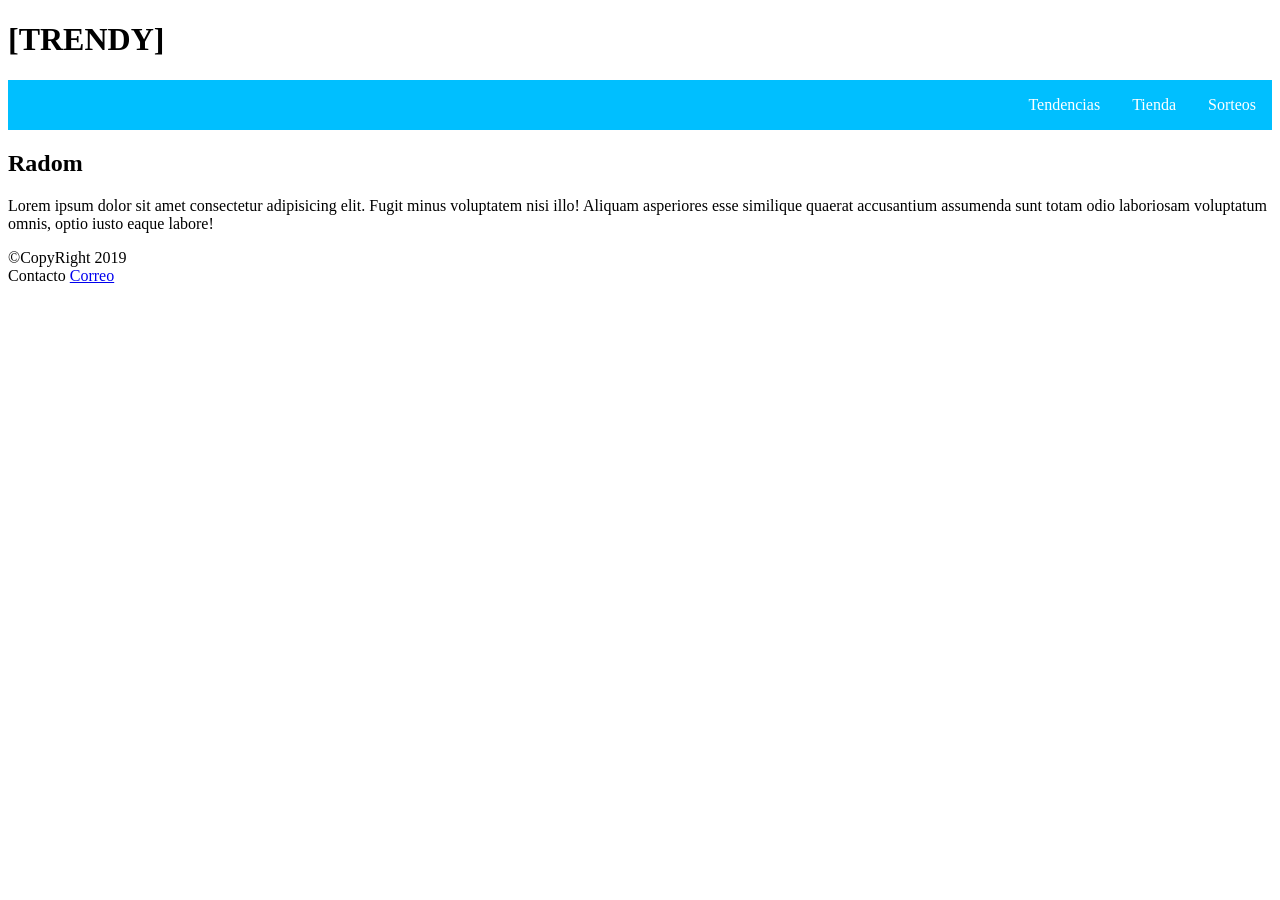
==== index.html @ c7a502a1 "AVATI CON LA GUARACHA" ====
<!DOCTYPE html>
<!--[if gt IE 8]><!-->
<html class="no-js">
<!--<![endif]-->

<head>

    <head>
        <meta charset="UTF-8">
        <meta name="viewport" content="width=device-width, initial-scale=1.0">
        <meta http-equiv="X-UA-Compatible" content="ie=edge">
        <title>[TRENDY]</title>
        <link rel="stylesheet" href="css.css">
    </head>

<body>

    <header>
        <div class="header"></div>
        <h1>[TRENDY]</h1>
    </header>
    <nav>

        <div class="nav">
            <ul class="navigation">
                <li><a href="index.html">Tendencias</a> </li>
                <li><a href="tienda.html">Tienda</a> </li>
                <li> <a href="sorteo.html">Sorteos</a> </li>
            </ul>
        </div>
    </nav>
    <section>
        <div class="section">
            <h1>Radom</h1>
            <p>Lorem ipsum dolor sit amet consectetur adipisicing elit. Fugit minus voluptatem nisi illo! Aliquam
                asperiores esse similique quaerat accusantium assumenda sunt totam odio laboriosam voluptatum omnis,
                optio iusto eaque labore!</p>
        </div>

    </section>

    <footer>
        <div class="footer">
            <div>©CopyRight 2019</div>
            <div>Contacto <a href="mailto:joanferfra@gmail.com">Correo</div>
        </div>
    </footer>


</body>

</html>
---- css.css ----
/*
*@media screen and (max-width: 800px) {
    * {
      flex: 50%;
      max-width: 50%;
    }
  }
  @media screen and (max-width: 600px) {
   
}
*/
/*
* 1.- A EL TEMA DE MEDIA QUERY HAY QUE DARLE MÁS SENTIDO
*/

/*@import "compass/css3";*/

.navigation {
    list-style: none;
    margin: 0;
    background: deepskyblue;
    display: -webkit-box;
    display: -moz-box;
    display: -ms-flexbox;
    display: -webkit-flex;
    display: flex;
    /*USANDO FLEXBLOX*/
    -webkit-flex-flow: row wrap;
    justify-content: flex-end;
  }
  
  .navigation a {
    text-decoration: none;
    display: block;
    padding: 1em;
    color: white;
  }
  
  .navigation a:hover {
    background: #00b7f5;
  }
  /*USANDO MEDIA QUERY*/
  @media all and (max-width: 800px) {
    * {
        flex: 50%;
        max-width: 50%;
      }
    .navigation {
      justify-content: space-around;
    }
  }
  /*USANDO MEDIA QUERY*/
  @media all and (max-width: 600px) {
    *{
        /*PROBLEMA ENTRE 600 Y 800*/
        flex: 100%;
        max-width: 100%;
      }
    .navigation {
        /*USANDO FLEXBLOX*/
      -webkit-flex-flow: column wrap;
      flex-flow: column wrap;
      padding: 0;
    }
  
    .navigation a {
      text-align: center;
      padding: 10px;
      border-top: 1px solid rgba(255, 255, 255, 0.3);
      border-bottom: 1px solid rgba(0, 0, 0, 0.1);
    }
  
    .navigation li:last-of-type a {
      border-bottom: none;
    }
  }
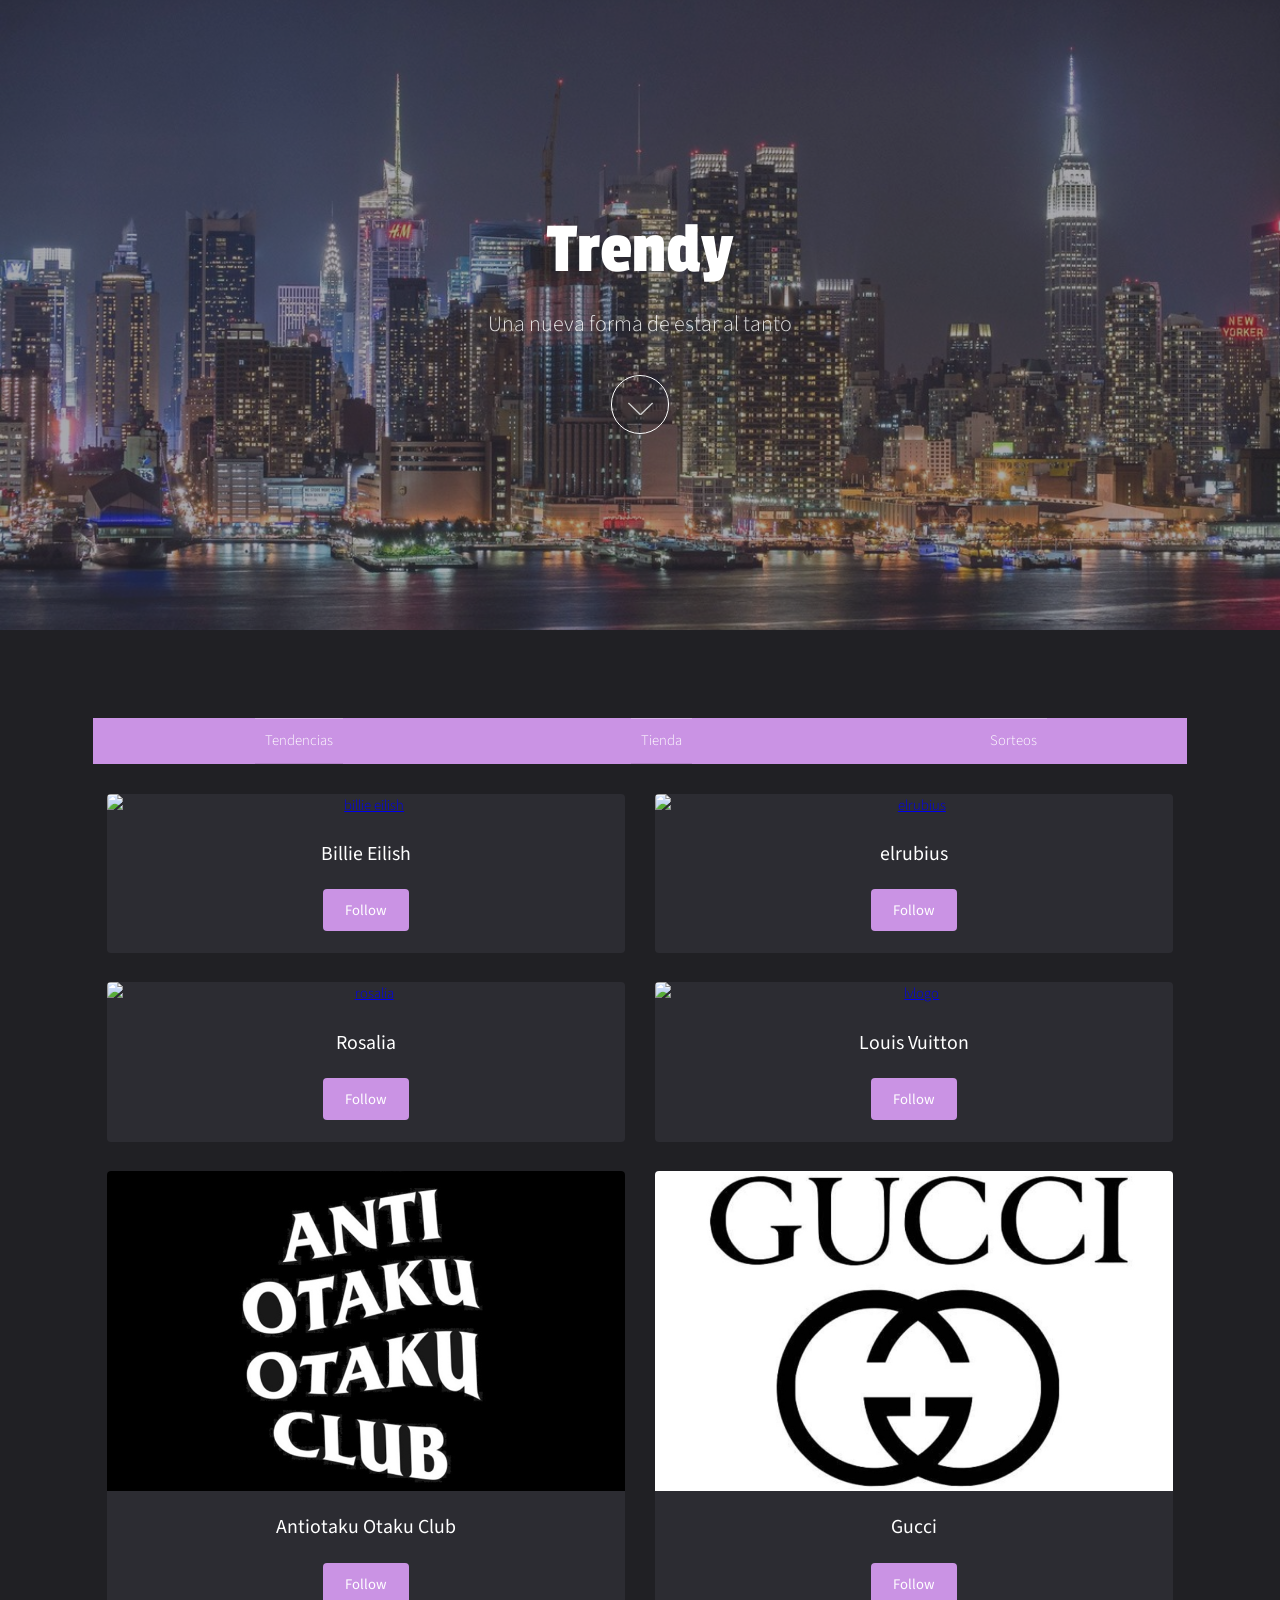
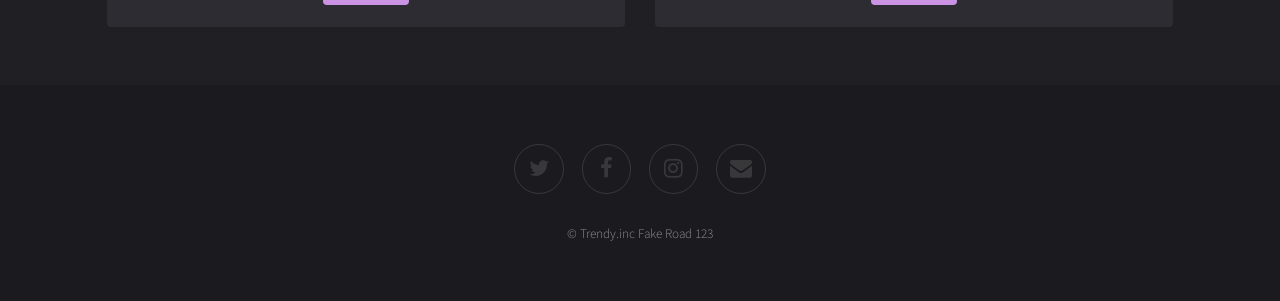
==== commit 6a81a266: "working class hero" ====
--- a/index.html
+++ b/index.html
@@ -1,51 +1,139 @@
-<!DOCTYPE html>
-<!--[if gt IE 8]><!-->
-<html class="no-js">
-<!--<![endif]-->
+<!DOCTYPE HTML>
+<html>
 
 <head>
 
-    <head>
-        <meta charset="UTF-8">
-        <meta name="viewport" content="width=device-width, initial-scale=1.0">
-        <meta http-equiv="X-UA-Compatible" content="ie=edge">
-        <title>[TRENDY]</title>
-        <link rel="stylesheet" href="css.css">
-    </head>
+	<meta charset="utf-8" />
+	<meta name="viewport" content="width=device-width, initial-scale=1" />
+	<link rel="stylesheet" href="assets/css/main.css" />
+	<title>[TRENDY]</title>
+</head>
 
-<body>
 
-    <header>
-        <div class="header"></div>
-        <h1>[TRENDY]</h1>
-    </header>
-    <nav>
+<body id="top">
 
-        <div class="nav">
-            <ul class="navigation">
-                <li><a href="index.html">Tendencias</a> </li>
-                <li><a href="tienda.html">Tienda</a> </li>
-                <li> <a href="sorteo.html">Sorteos</a> </li>
-            </ul>
-        </div>
-    </nav>
-    <section>
-        <div class="section">
-            <h1>Radom</h1>
-            <p>Lorem ipsum dolor sit amet consectetur adipisicing elit. Fugit minus voluptatem nisi illo! Aliquam
-                asperiores esse similique quaerat accusantium assumenda sunt totam odio laboriosam voluptatum omnis,
-                optio iusto eaque labore!</p>
-        </div>
+	<section id="banner" data-video="images/banner">
+		<div class="inner">
+			<header>
+				<h1>Trendy</h1>
+				<p>Una nueva forma de estar al tanto</p>
+				<a href="#main" class="more"><!--aunque esta vacio se usa para bajar al "main" y que tenga apariencia y un efecto --></a>
+			</header>
 
-    </section>
+		</div>
+	</section>
 
-    <footer>
-        <div class="footer">
-            <div>©CopyRight 2019</div>
-            <div>Contacto <a href="mailto:joanferfra@gmail.com">Correo</div>
-        </div>
-    </footer>
 
+	<div id="main">
+		<div class="inner">
+			<nav>
+
+				<div class="nav">
+					<ul class="navigation">
+						<li><a href="index.html">Tendencias</a> </li>
+						<li><a href="tienda.html">Tienda</a> </li>
+						<li> <a href="sorteo.html">Sorteos</a> </li>
+					</ul>
+				</div>
+			</nav>
+
+			<div class="thumbnails">
+
+				<div class="box">
+					<a href="https://www.billieeilish.com/" class="image fit" target="_blank"><img
+							src="images/pic01.jpg" alt="billie eilish" /></a>
+					<div class="inner">
+						<h3>Billie Eilish</h3>
+
+						<a href="https://www.youtube.com/channel/UCiGm_E4ZwYSHV3bcW1pnSeQ" class="button fit"
+							target="_blank">Follow</a>
+					</div>
+				</div>
+
+				<div class="box">
+					<a href="https://twitter.com/Rubiu5?ref_src=twsrc%5Egoogle%7Ctwcamp%5Eserp%7Ctwgr%5Eauthor"
+						class="image fit" target="_blank"><img src="images/pic02.jpg" alt="elrubius" /></a>
+					<div class="inner">
+						<h3>elrubius</h3>
+
+						<a href="https://www.youtube.com/channel/UCXazgXDIYyWH-yXLAkcrFxw" class="button fit"
+							target="_blank">Follow</a>
+					</div>
+				</div>
+
+				<div class="box">
+					<a href="https://www.instagram.com/rosalia.vt/?hl=es" class="image fit" target="_blank"><img
+							src="images/pic03.jpg" alt="rosalia" /></a>
+					<div class="inner">
+						<h3>Rosalia</h3>
+						<a href="https://www.youtube.com/channel/UCQt9awGIFZeldFsATZNeJag" class="button fit"
+							target="_blank">Follow</a>
+					</div>
+				</div>
+				<div class="box">
+
+					<a href="https://es.wikipedia.org/wiki/Louis_Vuitton" class="image fit" target="_blank"><img
+							src="images/pic04.jpg" alt="lvlogo" /></a>
+					<div class="inner">
+						<h3>Louis Vuitton</h3>
+
+						<a href="https://es.louisvuitton.com/esp-es/homepage" class="button fit"
+							target="_blank">Follow</a>
+					</div>
+				</div>
+
+				<div class="box">
+					<a href="https://otakusclub.com/password" class="image fit" target="_blank"><img
+							src="images/pic05.jpg" alt="antiotaku" /></a>
+					<div class="inner">
+						<h3>Antiotaku Otaku Club</h3>
+						<a href="https://www.kaomoji.co/product/anti-otaku-otaku-club-t-shirt/" class="button fit"
+							target="_blank">Follow</a>
+					</div>
+				</div>
+
+				<div class="box">
+					<a href="https://es.wikipedia.org/wiki/Gucci" class="image fit" target="_blank"><img
+							src="images/pic06.jpg" alt="guccilogo" /></a>
+					<div class="inner">
+						<h3>Gucci</h3>
+						<a href="https://www.gucci.com/es/es/?gclid=Cj0KCQiA2vjuBRCqARIsAJL5a-Kw-z1TWXY1ZcfdaDc8xTrFLhcYqsFo5GAX0_oIsESgEmjxrvqhk44aAo6rEALw_wcB&gclsrc=aw.ds"
+							class="button fit" target="_blank">Follow</a>
+					</div>
+				</div>
+
+			</div>
+
+		</div>
+	</div>
+
+
+	<footer id="footer">
+		<div class="inner">
+
+			<ul class="icons">
+				<li><a href="https://twitter.com/" target="_blank" class="icon fa-twitter"><span
+							class="label">Twitter</span></a></li>
+				<li><a href="https://www.facebook.com/" target="_blank" class="icon fa-facebook"><span
+							class="label">Facebook</span></a>
+				</li>
+				<li><a href="https://www.instagram.com/" target="_blank" class="icon fa-instagram"><span
+							class="label">Instagram</span></a></li>
+				<li><a href="mailto:joanferfra@gmail.com" target="_blank" class="icon fa-envelope"><span
+							class="label">Email</span></a>
+				</li>
+			</ul>
+			<p class="copyright">&copy; Trendy.inc Fake Road 123</p>
+		</div>
+	</footer>
+
+
+	<script src="assets/js/jquery.min.js"></script>
+	<script src="assets/js/jquery.scrolly.min.js"></script>
+	<script src="assets/js/jquery.poptrox.min.js"></script>
+	<script src="assets/js/skel.min.js"></script>
+	<script src="assets/js/util.js"></script>
+	<script src="assets/js/main.js"></script>
 
 </body>
 
--- a/assets/css/main.css
+++ b/assets/css/main.css
@@ -0,0 +1,1459 @@
+@charset "UTF-8";
+@import url(font-awesome.min.css);
+@import url("https://fonts.googleapis.com/css?family=Source+Sans+Pro:300,400|Passion+One:400");
+
+
+
+/* Reset */
+
+	html, body, div, span, applet, object, iframe, h1, h2, h3, h4, h5, h6, p, blockquote, pre, a, abbr, acronym, address, big, cite, code, del, dfn, em, img, ins, kbd, q, s, samp, small, strike, strong, sub, sup, tt, var, b, u, i, center, dl, dt, dd, ol, ul, li, fieldset, form, label, legend, table, caption, tbody, tfoot, thead, tr, th, td, article, aside, canvas, details, embed, figure, figcaption, footer, header, hgroup, menu, nav, output, ruby, section, summary, time, mark, audio, video {
+		margin: 0;
+		padding: 0;
+		border: 0;
+		font-size: 100%;
+		font: inherit;
+		vertical-align: baseline;
+	}
+
+	article, aside, details, figcaption, figure, footer, header, hgroup, menu, nav, section {
+		display: block;
+	}
+
+	body {
+		line-height: 1;
+	}
+
+	ol, ul {
+		list-style: none;
+	}
+
+	blockquote, q {
+		quotes: none;
+	}
+
+	blockquote:before, blockquote:after, q:before, q:after {
+		content: '';
+		content: none;
+	}
+
+	table {
+		border-collapse: collapse;
+		border-spacing: 0;
+	}
+
+	body {
+		-webkit-text-size-adjust: none;
+	}
+
+/* Box Model */
+
+	*, *:before, *:after {
+		-moz-box-sizing: border-box;
+		-webkit-box-sizing: border-box;
+		box-sizing: border-box;
+	}
+
+/* Basic */
+
+	@-ms-viewport {
+		width: device-width;
+	}
+
+	body {
+		-ms-overflow-style: scrollbar;
+	}
+
+	@media screen and (max-width: 480px) {
+
+		html, body {
+			min-width: 320px;
+		}
+
+	}
+
+	body {
+		background: #202024;
+	}
+
+		body.is-loading *, body.is-loading *:before, body.is-loading *:after {
+			-moz-animation: none !important;
+			-webkit-animation: none !important;
+			-ms-animation: none !important;
+			animation: none !important;
+			-moz-transition: none !important;
+			-webkit-transition: none !important;
+			-ms-transition: none !important;
+			transition: none !important;
+		}
+
+/* Type */
+
+	body, input, select, textarea {
+		color: rgba(255, 255, 255, 0.75);
+		font-family: "Source Sans Pro", sans-serif;
+		font-size: 14pt;
+		font-weight: 300;
+		line-height: 1.65;
+	}
+
+		@media screen and (max-width: 1680px) {
+
+			body, input, select, textarea {
+				font-size: 11pt;
+			}
+
+		}
+
+		@media screen and (max-width: 1280px) {
+
+			body, input, select, textarea {
+				font-size: 11pt;
+			}
+
+		}
+
+		@media screen and (max-width: 980px) {
+
+			body, input, select, textarea {
+				font-size: 12pt;
+			}
+
+		}
+
+		@media screen and (max-width: 736px) {
+
+			body, input, select, textarea {
+				font-size: 12pt;
+			}
+
+		}
+
+		@media screen and (max-width: 480px) {
+
+			body, input, select, textarea {
+				font-size: 12pt;
+			}
+
+		}
+		/*Nav*/
+		.nav{
+			padding: 2em;
+		}
+		.navigation {
+			list-style: none;
+			margin: 0;
+			background:  #ca93e4;
+			display: -webkit-box;
+			display: -moz-box;
+			display: -ms-flexbox;
+			display: -webkit-flex;
+			display: flex;
+			
+			-webkit-flex-flow: row wrap;
+			justify-content: flex-end;
+		  }
+		  
+		  .navigation a {
+			text-decoration: none;
+			display: block;
+			padding: 1em;
+			color: white;
+		  }
+		  
+		  .navigation a:hover {
+			background: #af05da;
+		  }
+		 
+		 
+			.navigation {
+			  justify-content: space-around;
+			}
+		  }
+		  
+		
+			.navigation {
+				
+			  -webkit-flex-flow: column wrap;
+			  flex-flow: column wrap;
+			  padding: 0;
+			}
+		  
+			.navigation a {
+			  text-align: center;
+			  padding: 10px;
+			  border-top: 1px solid rgba(255, 255, 255, 0.3);
+			  border-bottom: 1px solid rgba(0, 0, 0, 0.1);
+			}
+		  
+			.navigation li:last-of-type a {
+			  border-bottom: none;
+			}
+		  }
+
+/*	a {
+		-moz-transition: background-color 0.2s ease-in-out, color 0.2s ease-in-out;
+		-webkit-transition: background-color 0.2s ease-in-out, color 0.2s ease-in-out;
+		-ms-transition: background-color 0.2s ease-in-out, color 0.2s ease-in-out;
+		transition: background-color 0.2s ease-in-out, color 0.2s ease-in-out;
+		color: rgba(255, 255, 255, 0.75);
+		text-decoration: none;
+		border-bottom: 1px dotted;
+		outline: 0;
+	}*/
+
+		a:hover {
+			color: #FFF;
+			border: none;
+		}
+
+	strong, b {
+		color: #fff;
+		font-weight: 400;
+	}
+
+	em, i {
+		font-style: italic;
+	}
+
+	p {
+		margin: 0 0 2em 0;
+	}
+
+	h1, h2, h3, h4, h5, h6 {
+		color: #fff;
+		font-weight: 400;
+		line-height: 1.5;
+		margin: 0 0 1em 0;
+	}
+
+		h1 a, h2 a, h3 a, h4 a, h5 a, h6 a {
+			color: inherit;
+			text-decoration: none;
+		}
+
+	h2 {
+		font-size: 1.75em;
+	}
+
+	h3 {
+		font-size: 1.35em;
+	}
+
+	h4 {
+		font-size: 1.1em;
+	}
+
+	h5 {
+		font-size: 0.9em;
+	}
+
+	h6 {
+		font-size: 0.7em;
+	}
+
+	sub {
+		font-size: 0.8em;
+		position: relative;
+		top: 0.5em;
+	}
+
+	sup {
+		font-size: 0.8em;
+		position: relative;
+		top: -0.5em;
+	}
+
+	blockquote {
+		border-left: solid 4px rgba(144, 144, 144, 0.25);
+		font-style: italic;
+		margin: 0 0 2em 0;
+		padding: 0.5em 0 0.5em 2em;
+	}
+
+	code {
+		background: rgba(144, 144, 144, 0.075);
+		border-radius: 4px;
+		border: solid 1px rgba(144, 144, 144, 0.25);
+		font-family: "Courier New", monospace;
+		font-size: 0.9em;
+		margin: 0 0.25em;
+		padding: 0.25em 0.65em;
+	}
+
+	pre {
+		-webkit-overflow-scrolling: touch;
+		font-family: "Courier New", monospace;
+		font-size: 0.9em;
+		margin: 0 0 2em 0;
+	}
+
+		pre code {
+			display: block;
+			line-height: 1.75;
+			padding: 1em 1.5em;
+			overflow-x: auto;
+		}
+
+	hr {
+		border: 0;
+		border-bottom: solid 1px rgba(144, 144, 144, 0.25);
+		margin: 2em 0;
+	}
+
+		hr.major {
+			margin: 3em 0;
+		}
+
+	.align-left {
+		text-align: left;
+	}
+
+	.align-center {
+		text-align: center;
+	}
+
+	.align-right {
+		text-align: right;
+	}
+
+/* Section/Article */
+
+	section.special, article.special {
+		text-align: center;
+	}
+
+	header p {
+		color: rgba(255, 255, 255, 0.5);
+		position: relative;
+		margin: 0 0 1.5em 0;
+	}
+
+	header h2 + p {
+		font-size: 1.25em;
+		margin-top: -1em;
+	}
+
+	header h3 + p {
+		font-size: 1.1em;
+		margin-top: -0.8em;
+	}
+
+	header h4 + p,
+	header h5 + p,
+	header h6 + p {
+		font-size: 0.9em;
+		margin-top: -0.6em;
+	}
+
+/* Box */
+
+	.thumbnails {
+		display: -moz-flex;
+		display: -webkit-flex;
+		display: -ms-flex;
+		display: flex;
+		-moz-align-items: stretch;
+		-webkit-align-items: stretch;
+		-ms-align-items: stretch;
+		align-items: stretch;
+		-moz-justify-content: center;
+		-webkit-justify-content: center;
+		-ms-justify-content: center;
+		justify-content: center;
+		-moz-flex-wrap: wrap;
+		-webkit-flex-wrap: wrap;
+		-ms-flex-wrap: wrap;
+		flex-wrap: wrap;
+	}
+
+		.thumbnails .box {
+			margin: 0 1em 2em 1em;
+			width: 30%;
+		}
+
+			@media screen and (max-width: 1280px) {
+
+				.thumbnails .box {
+					width: 45%;
+				}
+
+			}
+
+			@media screen and (max-width: 736px) {
+
+				.thumbnails .box {
+					width: 100%;
+				}
+
+			}
+
+/* Form */
+
+	form {
+		margin: 0 0 2em 0;
+	}
+
+	label {
+		color: #fff;
+		display: block;
+		font-size: 0.9em;
+		font-weight: 400;
+		margin: 0 0 1em 0;
+	}
+
+	input[type="text"],
+	input[type="password"],
+	input[type="email"],
+	input[type="tel"],
+	select,
+	textarea {
+		-moz-appearance: none;
+		-webkit-appearance: none;
+		-ms-appearance: none;
+		appearance: none;
+		background: rgba(144, 144, 144, 0.075);
+		border-radius: 4px;
+		border: none;
+		border: solid 1px rgba(144, 144, 144, 0.25);
+		color: inherit;
+		display: block;
+		outline: 0;
+		padding: 0 1em;
+		text-decoration: none;
+		width: 100%;
+	}
+
+		input[type="text"]:invalid,
+		input[type="password"]:invalid,
+		input[type="email"]:invalid,
+		input[type="tel"]:invalid,
+		select:invalid,
+		textarea:invalid {
+			box-shadow: none;
+		}
+
+		input[type="text"]:focus,
+		input[type="password"]:focus,
+		input[type="email"]:focus,
+		input[type="tel"]:focus,
+		select:focus,
+		textarea:focus {
+			border-color: #ff8686;
+			box-shadow: 0 0 0 1px #ff8686;
+		}
+
+	.select-wrapper {
+		text-decoration: none;
+		display: block;
+		position: relative;
+	}
+
+		.select-wrapper:before {
+			content: "";
+			-moz-osx-font-smoothing: grayscale;
+			-webkit-font-smoothing: antialiased;
+			font-family: FontAwesome;
+			font-style: normal;
+			font-weight: normal;
+			text-transform: none !important;
+		}
+
+		.select-wrapper:before {
+			color: rgba(144, 144, 144, 0.25);
+			display: block;
+			height: 2.75em;
+			line-height: 2.75em;
+			pointer-events: none;
+			position: absolute;
+			right: 0;
+			text-align: center;
+			top: 0;
+			width: 2.75em;
+		}
+
+		.select-wrapper select::-ms-expand {
+			display: none;
+		}
+
+	input[type="text"],
+	input[type="password"],
+	input[type="email"],
+	select {
+		height: 2.75em;
+	}
+
+	textarea {
+		padding: 0.75em 1em;
+	}
+
+	input[type="checkbox"],
+	input[type="radio"] {
+		-moz-appearance: none;
+		-webkit-appearance: none;
+		-ms-appearance: none;
+		appearance: none;
+		display: block;
+		float: left;
+		margin-right: -2em;
+		opacity: 0;
+		width: 1em;
+		z-index: -1;
+	}
+
+		input[type="checkbox"] + label,
+		input[type="radio"] + label {
+			text-decoration: none;
+			color: rgba(255, 255, 255, 0.75);
+			cursor: pointer;
+			display: inline-block;
+			font-size: 1em;
+			font-weight: 300;
+			padding-left: 2.4em;
+			padding-right: 0.75em;
+			position: relative;
+		}
+
+			input[type="checkbox"] + label:before,
+			input[type="radio"] + label:before {
+				-moz-osx-font-smoothing: grayscale;
+				-webkit-font-smoothing: antialiased;
+				font-family: FontAwesome;
+				font-style: normal;
+				font-weight: normal;
+				text-transform: none !important;
+			}
+
+			input[type="checkbox"] + label:before,
+			input[type="radio"] + label:before {
+				background: rgba(144, 144, 144, 0.075);
+				border-radius: 4px;
+				border: solid 1px rgba(144, 144, 144, 0.25);
+				content: '';
+				display: inline-block;
+				height: 1.65em;
+				left: 0;
+				line-height: 1.58125em;
+				position: absolute;
+				text-align: center;
+				top: 0;
+				width: 1.65em;
+			}
+
+		input[type="checkbox"]:checked + label:before,
+		input[type="radio"]:checked + label:before {
+			background: #ff8686;
+			border-color: #ff8686;
+			color: #ffffff;
+			content: '\f00c';
+		}
+
+		input[type="checkbox"]:focus + label:before,
+		input[type="radio"]:focus + label:before {
+			border-color: #ff8686;
+			box-shadow: 0 0 0 1px #ff8686;
+		}
+
+	input[type="checkbox"] + label:before {
+		border-radius: 4px;
+	}
+
+	input[type="radio"] + label:before {
+		border-radius: 100%;
+	}
+
+	::-webkit-input-placeholder {
+		color: rgba(255, 255, 255, 0.5) !important;
+		opacity: 1.0;
+	}
+
+	:-moz-placeholder {
+		color: rgba(255, 255, 255, 0.5) !important;
+		opacity: 1.0;
+	}
+
+	::-moz-placeholder {
+		color: rgba(255, 255, 255, 0.5) !important;
+		opacity: 1.0;
+	}
+
+	:-ms-input-placeholder {
+		color: rgba(255, 255, 255, 0.5) !important;
+		opacity: 1.0;
+	}
+
+	.formerize-placeholder {
+		color: rgba(255, 255, 255, 0.5) !important;
+		opacity: 1.0;
+	}
+
+/* Box */
+
+	.box {
+		border-radius: 4px;
+		margin-bottom: 2em;
+		background: #2c2c32;
+		text-align: center;
+	}
+
+		.box > :last-child,
+		.box > :last-child > :last-child,
+		.box > :last-child > :last-child > :last-child {
+			margin-bottom: 0;
+		}
+
+		.box .image.fit {
+			margin: 0;
+		}
+
+		.box .image img {
+			border-radius: 4px 4px 0 0;
+		}
+
+		.box .inner {
+			padding: 1.5em;
+			width: 100% !important;
+		}
+
+			@media screen and (max-width: 480px) {
+
+				.box .inner {
+					padding: 1em;
+				}
+
+			}
+
+		.box.alt {
+			border: 0;
+			border-radius: 0;
+			padding: 0;
+		}
+
+/* Icon */
+
+	.icon {
+		text-decoration: none;
+		border-bottom: none;
+		position: relative;
+	}
+
+		.icon:before {
+			-moz-osx-font-smoothing: grayscale;
+			-webkit-font-smoothing: antialiased;
+			font-family: FontAwesome;
+			font-style: normal;
+			font-weight: normal;
+			text-transform: none !important;
+		}
+
+		.icon > .label {
+			display: none;
+		}
+
+/* Image */
+
+	.image {
+		border-radius: 4px;
+		border: 0;
+		display: inline-block;
+		position: relative;
+	}
+
+		.image img {
+			border-radius: 4px;
+			display: block;
+		}
+
+		.image.left, .image.right {
+			max-width: 40%;
+		}
+
+			.image.left img, .image.right img {
+				width: 100%;
+			}
+
+		.image.left {
+			float: left;
+			padding: 0 1.5em 1em 0;
+			top: 0.25em;
+		}
+
+		.image.right {
+			float: right;
+			padding: 0 0 1em 1.5em;
+			top: 0.25em;
+		}
+
+		.image.fit {
+			display: block;
+			margin: 0 0 2em 0;
+			width: 100%;
+		}
+
+			.image.fit img {
+				width: 100%;
+			}
+
+		.image.main {
+			display: block;
+			margin: 0 0 3em 0;
+			width: 100%;
+		}
+
+			.image.main img {
+				width: 100%;
+			}
+
+/* List */
+
+	ol {
+		list-style: decimal;
+		margin: 0 0 2em 0;
+		padding-left: 1.25em;
+	}
+
+		ol li {
+			padding-left: 0.25em;
+		}
+
+	ul {
+		list-style: disc;
+		margin: 0 0 2em 0;
+		padding-left: 1em;
+	}
+
+		ul li {
+			padding-left: 0.5em;
+		}
+
+		ul.alt {
+			list-style: none;
+			padding-left: 0;
+		}
+
+			ul.alt li {
+				border-top: solid 1px rgba(144, 144, 144, 0.25);
+				padding: 0.5em 0;
+			}
+
+				ul.alt li:first-child {
+					border-top: 0;
+					padding-top: 0;
+				}
+
+		ul.icons {
+			cursor: default;
+			list-style: none;
+			padding-left: 0;
+		}
+
+			ul.icons li {
+				display: inline-block;
+				text-align: center;
+				padding-left: 0;
+				padding-right: 1em;
+			}
+
+				ul.icons li a {
+					display: block;
+					border-radius: 100%;
+					margin: 0;
+					padding: 0.5em;
+					border: solid 1px rgba(144, 144, 144, 0.25);
+					color: rgba(144, 144, 144, 0.25);
+				}
+
+					ul.icons li a:before {
+						font-size: 1.5em;
+						display: block;
+						width: 1.5em;
+						height: 1.5em;
+						line-height: 1.5em;
+					}
+
+					ul.icons li a:hover {
+						background-color: #202024;
+						color: #FFF;
+					}
+
+				ul.icons li:last-child {
+					padding-right: 0;
+				}
+
+		ul.actions {
+			cursor: default;
+			list-style: none;
+			padding-left: 0;
+		}
+
+			ul.actions li {
+				display: inline-block;
+				padding: 0 1em 0 0;
+				vertical-align: middle;
+			}
+
+				ul.actions li:last-child {
+					padding-right: 0;
+				}
+
+			ul.actions.small li {
+				padding: 0 0.5em 0 0;
+			}
+
+			ul.actions.vertical li {
+				display: block;
+				padding: 1em 0 0 0;
+			}
+
+				ul.actions.vertical li:first-child {
+					padding-top: 0;
+				}
+
+				ul.actions.vertical li > * {
+					margin-bottom: 0;
+				}
+
+			ul.actions.vertical.small li {
+				padding: 0.5em 0 0 0;
+			}
+
+				ul.actions.vertical.small li:first-child {
+					padding-top: 0;
+				}
+
+			ul.actions.fit {
+				display: table;
+				margin-left: -1em;
+				padding: 0;
+				table-layout: fixed;
+				width: calc(100% + 1em);
+			}
+
+				ul.actions.fit li {
+					display: table-cell;
+					padding: 0 0 0 1em;
+				}
+
+					ul.actions.fit li > * {
+						margin-bottom: 0;
+					}
+
+				ul.actions.fit.small {
+					margin-left: -0.5em;
+					width: calc(100% + 0.5em);
+				}
+
+					ul.actions.fit.small li {
+						padding: 0 0 0 0.5em;
+					}
+
+			@media screen and (max-width: 480px) {
+
+				ul.actions {
+					margin: 0 0 2em 0;
+				}
+
+					ul.actions li {
+						padding: 1em 0 0 0;
+						display: block;
+						text-align: center;
+						width: 100%;
+					}
+
+						ul.actions li:first-child {
+							padding-top: 0;
+						}
+
+						ul.actions li > * {
+							width: 100%;
+							margin: 0 !important;
+						}
+
+							ul.actions li > *.icon:before {
+								margin-left: -2em;
+							}
+
+					ul.actions.small li {
+						padding: 0.5em 0 0 0;
+					}
+
+						ul.actions.small li:first-child {
+							padding-top: 0;
+						}
+
+			}
+
+	dl {
+		margin: 0 0 2em 0;
+	}
+
+		dl dt {
+			display: block;
+			font-weight: 400;
+			margin: 0 0 1em 0;
+		}
+
+		dl dd {
+			margin-left: 2em;
+		}
+
+/* Table */
+
+	.table-wrapper {
+		-webkit-overflow-scrolling: touch;
+		overflow-x: auto;
+	}
+
+	table {
+		margin: 0 0 2em 0;
+		width: 100%;
+	}
+
+		table tbody tr {
+			border: solid 1px rgba(144, 144, 144, 0.25);
+			border-left: 0;
+			border-right: 0;
+		}
+
+			table tbody tr:nth-child(2n + 1) {
+				background-color: rgba(144, 144, 144, 0.075);
+			}
+
+		table td {
+			padding: 0.75em 0.75em;
+		}
+
+		table th {
+			color: #fff;
+			font-size: 0.9em;
+			font-weight: 400;
+			padding: 0 0.75em 0.75em 0.75em;
+			text-align: left;
+		}
+
+		table thead {
+			border-bottom: solid 2px rgba(144, 144, 144, 0.25);
+		}
+
+		table tfoot {
+			border-top: solid 2px rgba(144, 144, 144, 0.25);
+		}
+
+		table.alt {
+			border-collapse: separate;
+		}
+
+			table.alt tbody tr td {
+				border: solid 1px rgba(144, 144, 144, 0.25);
+				border-left-width: 0;
+				border-top-width: 0;
+			}
+
+				table.alt tbody tr td:first-child {
+					border-left-width: 1px;
+				}
+
+			table.alt tbody tr:first-child td {
+				border-top-width: 1px;
+			}
+
+			table.alt thead {
+				border-bottom: 0;
+			}
+
+			table.alt tfoot {
+				border-top: 0;
+			}
+
+/* Button */
+
+	input[type="submit"],
+	input[type="reset"],
+	input[type="button"],
+	button,
+	.button {
+		-moz-appearance: none;
+		-webkit-appearance: none;
+		-ms-appearance: none;
+		appearance: none;
+		-moz-transition: background-color 0.2s ease-in-out, color 0.2s ease-in-out;
+		-webkit-transition: background-color 0.2s ease-in-out, color 0.2s ease-in-out;
+		-ms-transition: background-color 0.2s ease-in-out, color 0.2s ease-in-out;
+		transition: background-color 0.2s ease-in-out, color 0.2s ease-in-out;
+		background-color: #ca93e4;
+		border-radius: 4px;
+		border: 0;
+		color: #ffffff !important;
+		cursor: pointer;
+		display: inline-block;
+		font-weight: 400;
+		height: 2.85em;
+		line-height: 2.95em;
+		padding: 0 1.5em;
+		text-align: center;
+		text-decoration: none;
+		white-space: nowrap;
+	}
+
+		input[type="submit"]:hover,
+		input[type="reset"]:hover,
+		input[type="button"]:hover,
+		button:hover,
+		.button:hover {
+			background-color: #af05da;
+		}
+
+		input[type="submit"]:active,
+		input[type="reset"]:active,
+		input[type="button"]:active,
+		button:active,
+		.button:active {
+			background-color: #af05da;
+		}
+/*
+		input[type="submit"].icon,
+		input[type="reset"].icon,
+		input[type="button"].icon,
+		button.icon,
+		.button.icon {
+			padding-left: 1.35em;
+		}
+
+			input[type="submit"].icon:before,
+			input[type="reset"].icon:before,
+			input[type="button"].icon:before,
+			button.icon:before,
+			.button.icon:before {
+				margin-right: 0.5em;
+			}
+
+		input[type="submit"].fit,
+		input[type="reset"].fit,
+		input[type="button"].fit,
+		button.fit,
+		.button.fit {
+			display: block;
+			margin: 0 0 1em 0;
+			width: 100%;
+		}
+
+		input[type="submit"].small,
+		input[type="reset"].small,
+		input[type="button"].small,
+		button.small,
+		.button.small {
+			font-size: 0.8em;
+		}
+
+		input[type="submit"].big,
+		input[type="reset"].big,
+		input[type="button"].big,
+		button.big,
+		.button.big {
+			font-size: 1.35em;
+		}
+
+		
+
+		input[type="submit"].disabled, input[type="submit"]:disabled,
+		input[type="reset"].disabled,
+		input[type="reset"]:disabled,
+		input[type="button"].disabled,
+		input[type="button"]:disabled,
+		button.disabled,
+		button:disabled,
+		.button.disabled,
+		.button:disabled {
+			background-color: rgba(255, 255, 255, 0.75) !important;
+			box-shadow: inset 0 -0.15em 0 0 rgba(0, 0, 0, 0.15);
+			color: #202024 !important;
+			cursor: default;
+			opacity: 0.25;
+		}
+
+		input[type="submit"].style2,
+		input[type="reset"].style2,
+		input[type="button"].style2,
+		button.style2,
+		.button.style2 {
+			background-color: #7f92cf;
+		}
+
+			input[type="submit"].style2:hover,
+			input[type="reset"].style2:hover,
+			input[type="button"].style2:hover,
+			button.style2:hover,
+			.button.style2:hover {
+				background-color: #92a2d6;
+			}
+
+			input[type="submit"].style2:active,
+			input[type="reset"].style2:active,
+			input[type="button"].style2:active,
+			button.style2:active,
+			.button.style2:active {
+				background-color: #6c82c8;
+			}
+
+		input[type="submit"].style3,
+		input[type="reset"].style3,
+		input[type="button"].style3,
+		button.style3,
+		.button.style3 {
+			background-color: #9d7ed0;
+		}
+
+			input[type="submit"].style3:hover,
+			input[type="reset"].style3:hover,
+			input[type="button"].style3:hover,
+			button.style3:hover,
+			.button.style3:hover {
+				background-color: #ab91d7;
+			}
+
+			input[type="submit"].style3:active,
+			input[type="reset"].style3:active,
+			input[type="button"].style3:active,
+			button.style3:active,
+			.button.style3:active {
+				background-color: #8f6bc9;
+			}
+*/
+		@media screen and (max-width: 480px) {
+
+			input[type="submit"],
+			input[type="reset"],
+			input[type="button"],
+			button,
+			.button {
+				padding: 0;
+			}
+
+		}
+
+/* Poptrox */
+/*
+	.poptrox-popup {
+		-moz-box-sizing: content-box;
+		-webkit-box-sizing: content-box;
+		-ms-box-sizing: content-box;
+		box-sizing: content-box;
+		background: #000;
+		box-shadow: 0 0.5em 3em 0 rgba(0, 0, 0, 0.25);
+		border-radius: 4px;
+		padding: 2em;
+		overflow: hidden;
+	}
+
+		.poptrox-popup .closer {
+			-moz-transition: opacity 0.2s ease-in-out;
+			-webkit-transition: opacity 0.2s ease-in-out;
+			-ms-transition: opacity 0.2s ease-in-out;
+			transition: opacity 0.2s ease-in-out;
+			text-decoration: none;
+			position: absolute;
+			top: .5em;
+			right: .5em;
+			z-index: 11000;
+			-webkit-tap-highlight-color: rgba(255, 255, 255, 0);
+			white-space: nowrap;
+			text-indent: 2em;
+			overflow: hidden;
+			width: 2em;
+			height: 2em;
+			display: block;
+		}
+
+			.poptrox-popup .closer:before {
+				content: "\f00d";
+				-moz-osx-font-smoothing: grayscale;
+				-webkit-font-smoothing: antialiased;
+				font-family: FontAwesome;
+				font-style: normal;
+				font-weight: normal;
+				text-transform: none !important;
+				display: block;
+				position: relative;
+				text-indent: 0;
+				border-radius: 100%;
+				box-shadow: inset 0 0 0 1px rgba(255, 255, 255, 0.25);
+				color: #ffffff !important;
+				width: 2em;
+				height: 2em;
+				line-height: 2em;
+			}
+
+		.poptrox-popup:hover .closer {
+			opacity: 0.5;
+		}
+
+		.poptrox-popup:hover .closer:hover {
+			opacity: 1.0;
+		}
+
+		@media screen and (max-width: 736px) {
+
+			.poptrox-popup {
+				padding: 0;
+			}
+
+				.poptrox-popup .closer {
+					display: none !important;
+				}
+
+		}
+*/
+/* Banner */
+
+	#banner {
+		-moz-align-items: center;
+		-webkit-align-items: center;
+		-ms-align-items: center;
+		align-items: center;
+		display: -moz-flex;
+		display: -webkit-flex;
+		display: -ms-flex;
+		display: flex;
+		-moz-justify-content: center;
+		-webkit-justify-content: center;
+		-ms-justify-content: center;
+		justify-content: center;
+		padding: 8em 4em 6em 4em;
+		min-height: 70vh;
+		background-image: url("../../images/banner.jpg");
+		background-position: center;
+		background-size: cover;
+		background-repeat: no-repeat;
+		border-top: 0;
+		position: relative;
+		text-align: center;
+		overflow: hidden;
+	}
+
+		#banner .inner {
+			text-align: center;
+			position: relative;
+			z-index: 2;
+		}
+
+		#banner h1 {
+			color: #fff;
+			font-size: 5em;
+			font-weight: 400;
+			font-family: 'Passion One', cursive;
+			margin: 0;
+		}
+
+			@media screen and (max-width: 980px) {
+
+				#banner h1 {
+					font-size: 5em;
+				}
+
+			}
+
+			@media screen and (max-width: 736px) {
+
+				#banner h1 {
+					font-size: 3em;
+				}
+
+			}
+
+		#banner p {
+			color: rgba(255, 255, 255, 0.85);
+			font-size: 1.5em;
+			font-weight: 300;
+		}
+
+			@media screen and (max-width: 980px) {
+
+				#banner p {
+					font-size: 1.5em;
+				}
+
+			}
+
+			@media screen and (max-width: 480px) {
+
+				#banner p {
+					font-size: 1.25em;
+				}
+
+			}
+
+		#banner a {
+			color: rgba(255, 255, 255, 0.75);
+			text-decoration: none;
+			border-bottom: 1px dotted;
+		}
+
+			#banner a:hover {
+				color: #FFF;
+				border: none;
+			}
+
+		#banner .more {
+			background-image: url("images/arrow.svg");
+			background-position: center 1.35em;
+			background-repeat: no-repeat;
+			background-size: auto;
+			border: 1px solid #fff;
+			border-radius: 100%;
+			color: rgba(255, 255, 255, 0.75);
+			display: block;
+			height: 4em;
+			text-indent: 4em;
+			overflow: hidden;
+			white-space: nowrap;
+			width: 4em;
+			z-index: 2;
+			margin: 0 auto 2em auto;
+		}
+
+			#banner .more:hover {
+				background-color: rgba(255, 255, 255, 0.05);
+				border: 1px solid #fff;
+				color: #FFF;
+			}
+
+		#banner video {
+			-moz-transform: translateX(50%) translateY(50%);
+			-webkit-transform: translateX(50%) translateY(50%);
+			-ms-transform: translateX(50%) translateY(50%);
+			transform: translateX(50%) translateY(50%);
+			position: absolute;
+			bottom: 50%;
+			right: 50%;
+			width: auto;
+			height: auto;
+			min-width: 100%;
+			min-height: 100%;
+			overflow: hidden;
+		}
+
+		#banner:before {
+			-moz-transition: opacity 3s ease;
+			-webkit-transition: opacity 3s ease;
+			-ms-transition: opacity 3s ease;
+			transition: opacity 3s ease;
+			-moz-transition-delay: 1s;
+			-webkit-transition-delay: 1s;
+			-ms-transition-delay: 1s;
+			transition-delay: 1s;
+			content: '';
+			background-color: #42424f;
+			display: block;
+			height: 100%;
+			left: 0;
+			opacity: 0.45;
+			position: absolute;
+			top: 0;
+			width: 100%;
+			z-index: 1;
+		}
+
+		@media screen and (max-width: 1280px) {
+
+			#banner video {
+				display: none;
+			}
+
+		}
+
+		@media screen and (max-width: 980px) {
+
+			#banner br {
+				display: none;
+			}
+
+		}
+
+		@media screen and (max-width: 736px) {
+
+			#banner {
+				min-height: 0;
+				padding: 6em 2em 4em 2em;
+			}
+
+				#banner br {
+					display: none;
+				}
+
+		}
+
+		body.is-loading #banner:before {
+			opacity: 1;
+		}
+
+/* Main */
+
+	#main {
+		padding: 4em 0 2em 0;
+	}
+
+		@media screen and (max-width: 736px) {
+
+			#main {
+				padding: 3em 0 1em 0;
+			}
+
+		}
+
+		#main .inner {
+			width: 90%;
+			max-width: 80em;
+			margin: 0 auto;
+		}
+
+			@media screen and (max-width: 480px) {
+
+				#main .inner {
+					width: 95%;
+				}
+
+			}
+
+/* Footer */
+
+	#footer {
+		padding: 4em 0 2em 0;
+		background-color: #1b1b1f;
+		text-align: center;
+	}
+
+		#footer .inner {
+			width: 50%;
+			margin: 0 auto;
+		}
+
+			@media screen and (max-width: 980px) {
+
+				#footer .inner {
+					width: 75%;
+				}
+
+			}
+
+			@media screen and (max-width: 480px) {
+
+				#footer .inner {
+					width: 90%;
+				}
+
+			}
+
+		#footer .copyright {
+			color: rgba(255, 255, 255, 0.5);
+			font-size: 0.9em;
+			margin: 0 0 2em 0;
+			padding: 0;
+			text-align: center;
+		}
+
+		@media screen and (max-width: 736px) {
+
+			#footer {
+				padding: 3em 0 1em 0;
+			}
+
+		}
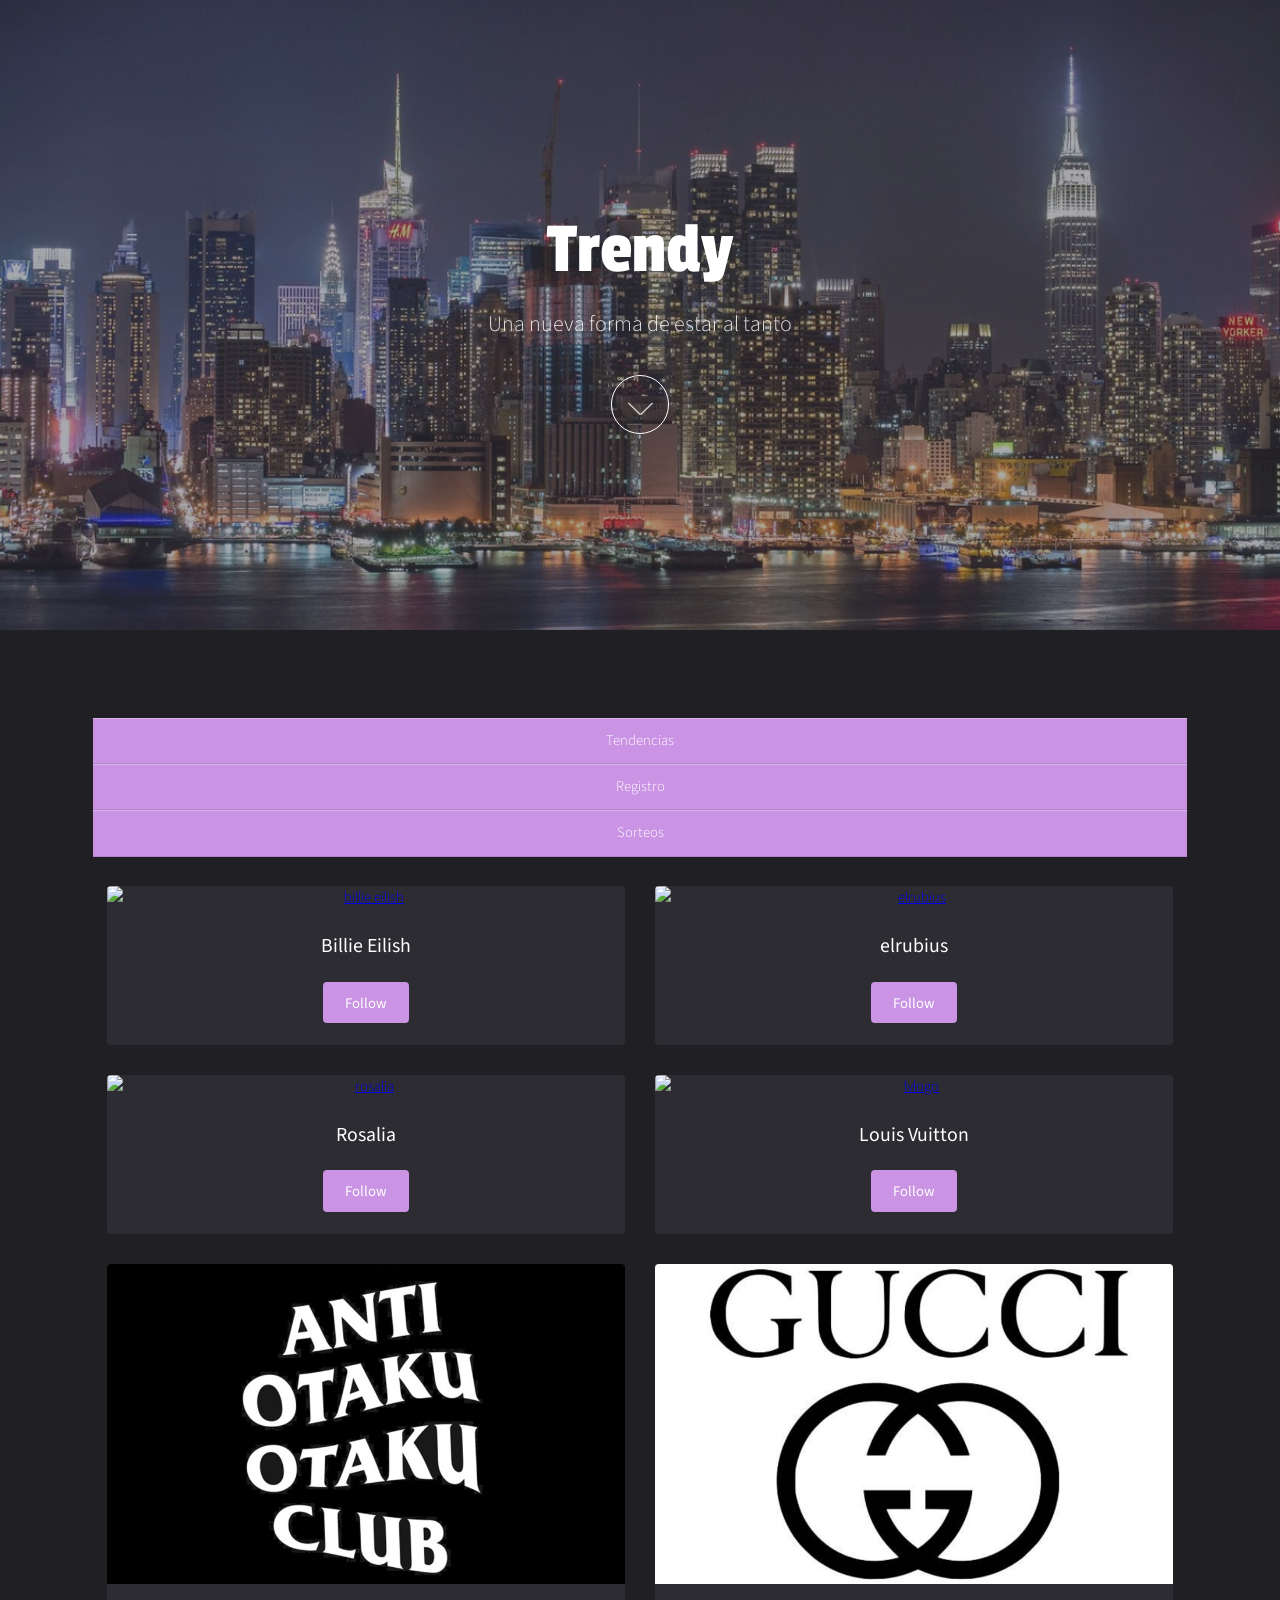
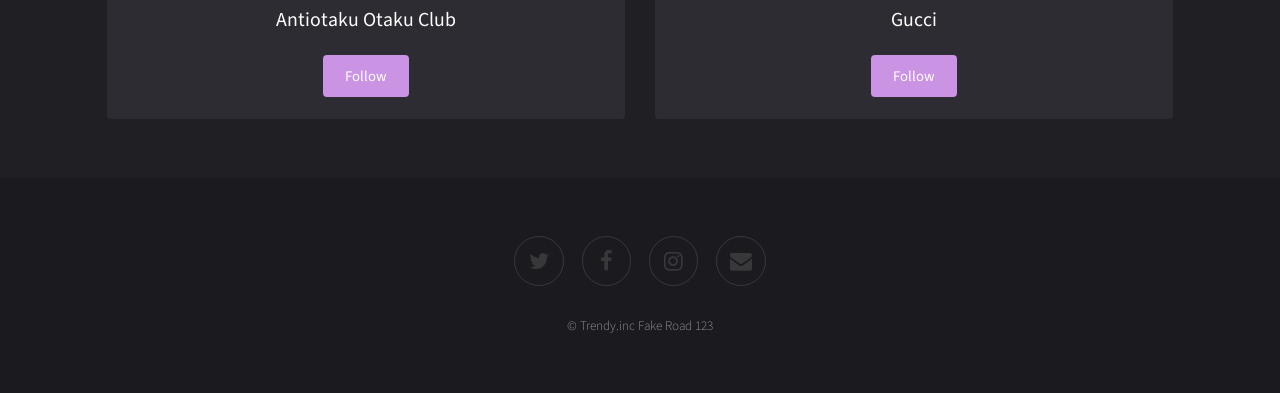
==== commit 2f0b5df4: "atrancas y barrancas" ====
--- a/index.html
+++ b/index.html
@@ -30,9 +30,8 @@
 
 				<div class="nav">
 					<ul class="navigation">
-						<li><a href="index.html">Tendencias</a> </li>
-						<li><a href="tienda.html">Tienda</a> </li>
-						<li> <a href="sorteo.html">Sorteos</a> </li>
+						<a href="index.html">Tendencias</a><a href="registro.html">Registro</a>  <a href="sorteo.html">Sorteos</a></li>
+					
 					</ul>
 				</div>
 			</nav>
--- a/assets/css/main.css
+++ b/assets/css/main.css
@@ -44,6 +44,34 @@
 	body {
 		-webkit-text-size-adjust: none;
 	}
+/*GRID*/
+	#thumbnails{
+		display: grid;
+		grid-template-columns: 1fr;
+		grid-template-rows:  auto;
+		grid-template-areas: "box box box" "box box box";
+	  }
+	  #FormRegistroGrid{
+		display: grid;
+		grid-template-columns: 1fr;
+		grid-template-rows:  auto;
+		grid-template-areas: "box box box" "box box box";
+		background-color: #ca93e4;
+	  }
+	  #FormSorteoGrid{
+		display: grid;
+		grid-template-columns: 1fr;
+		grid-template-rows:  auto;
+		grid-template-areas: "box box box" "box box box";
+		background-color: #ca93e4;
+	  }
+	  /*
+	  *HAY QUE PONER ID A LO QUE QUIERES CAMBIAR EL FONDO PARA QUE SE VEAN
+	  */
+	  #cumple{background-color: aquamarine;
+
+
+	  }
 
 /* Box Model */
 
@@ -168,7 +196,7 @@
 			.navigation {
 			  justify-content: space-around;
 			}
-		  }
+		  
 		  
 		
 			.navigation {
@@ -184,11 +212,11 @@
 			  border-top: 1px solid rgba(255, 255, 255, 0.3);
 			  border-bottom: 1px solid rgba(0, 0, 0, 0.1);
 			}
-		  
+		
 			.navigation li:last-of-type a {
 			  border-bottom: none;
 			}
-		  }
+		  
 
 /*	a {
 		-moz-transition: background-color 0.2s ease-in-out, color 0.2s ease-in-out;
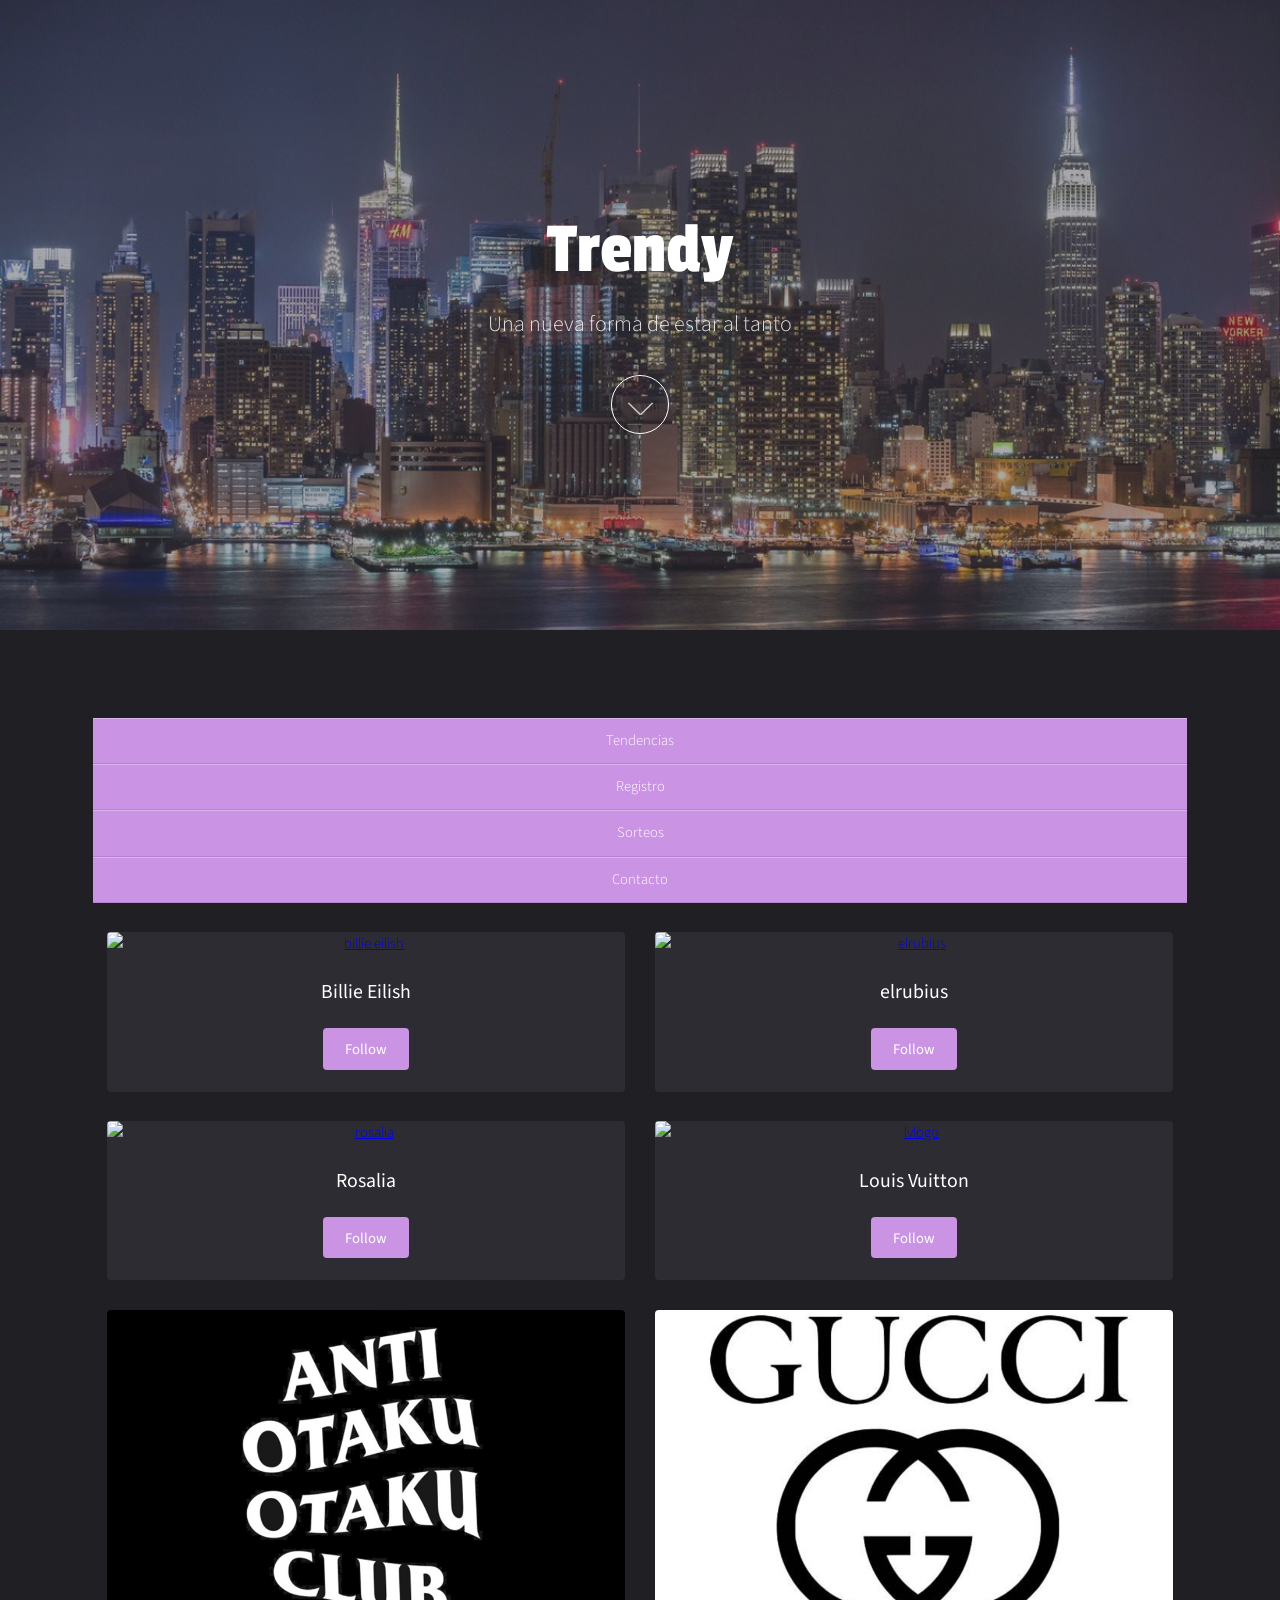
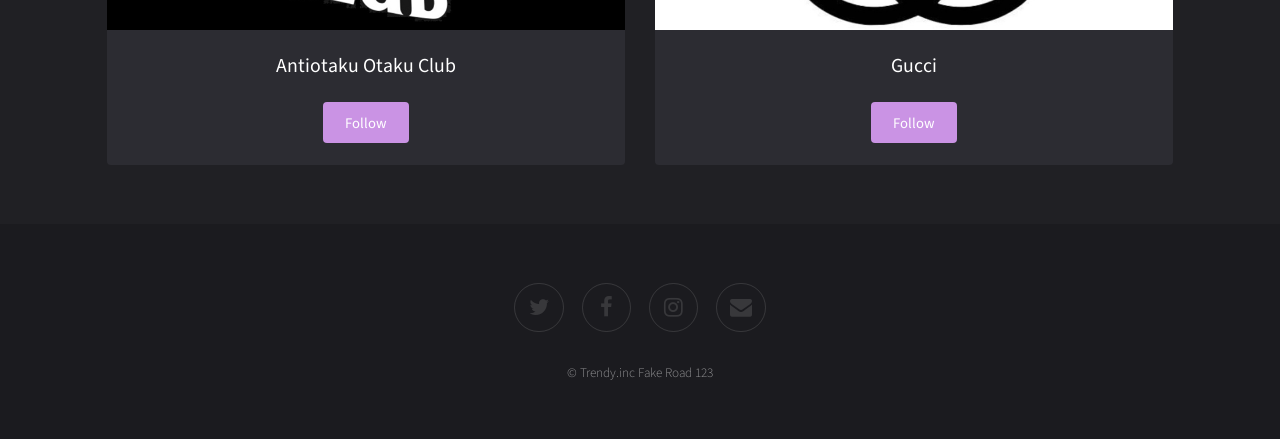
==== commit 552fc2f8: "una pagina salvaje aparecio" ====
--- a/index.html
+++ b/index.html
@@ -11,13 +11,15 @@
 
 
 <body id="top">
-
+	<!--Contiene etiqueta SECTION -->
 	<section id="banner" data-video="images/banner">
 		<div class="inner">
+			<!--Contiene etiqueta HEADER -->
 			<header>
 				<h1>Trendy</h1>
-				<p>Una nueva forma de estar al tanto</p>
-				<a href="#main" class="more"><!--aunque esta vacio se usa para bajar al "main" y que tenga apariencia y un efecto --></a>
+				<p translate="yes">Una nueva forma de estar al tanto</p><!--Para que se difunda el lema de la página-->
+				<a href="#main" class="more">
+					<!--aunque esta vacio se usa para bajar al "main" y que tenga apariencia y un efecto --></a>
 			</header>
 
 		</div>
@@ -26,15 +28,18 @@
 
 	<div id="main">
 		<div class="inner">
+			<!--Contiene etiqueta NAV -->
 			<nav>
 
-				<div class="nav">
-					<ul class="navigation">
-						<a href="index.html">Tendencias</a><a href="registro.html">Registro</a>  <a href="sorteo.html">Sorteos</a></li>
-					
-					</ul>
-				</div>
-			</nav>
+					<div class="nav">
+						<ul class="navigation">
+							<a href="index.html">Tendencias</a><a href="registro.html">Registro</a> <a
+								href="sorteo.html">Sorteos</a><a
+								href="nosotros.html">Contacto</a>
+	
+						</ul>
+					</div>
+				</nav>
 
 			<div class="thumbnails">
 
@@ -106,7 +111,7 @@
 		</div>
 	</div>
 
-
+<!--Contiene etiqueta FOOTER -->
 	<footer id="footer">
 		<div class="inner">
 
--- a/assets/css/main.css
+++ b/assets/css/main.css
@@ -3,8 +3,31 @@
 @import url("https://fonts.googleapis.com/css?family=Source+Sans+Pro:300,400|Passion+One:400");
 
 
-
-/* Reset */
+/* Para etiquetas semanticas*/
+aside { 
+	background-color: rgb(156, 156, 154);
+float: right; 
+width: 300px; 
+margin: 5px; 
+padding: 5px; 
+height:400px;
+	}
+	mark {background-color:aqua;}
+	figure {
+	position: sticky;
+	width:220px;
+	height:200px;
+	background-color: lightgray;
+	margin:5px;
+	padding:5px;
+	border:1px solid rgb(206, 98, 98);
+	}
+	figcaption {
+	position:bottom;
+	background-color:rgb(233, 123, 123);
+	color:white;
+	}
+	/* Reset */
 
 	html, body, div, span, applet, object, iframe, h1, h2, h3, h4, h5, h6, p, blockquote, pre, a, abbr, acronym, address, big, cite, code, del, dfn, em, img, ins, kbd, q, s, samp, small, strike, strong, sub, sup, tt, var, b, u, i, center, dl, dt, dd, ol, ul, li, fieldset, form, label, legend, table, caption, tbody, tfoot, thead, tr, th, td, article, aside, canvas, details, embed, figure, figcaption, footer, header, hgroup, menu, nav, output, ruby, section, summary, time, mark, audio, video {
 		margin: 0;
@@ -66,12 +89,22 @@
 		background-color: #ca93e4;
 	  }
 	  /*
-	  *HAY QUE PONER ID A LO QUE QUIERES CAMBIAR EL FONDO PARA QUE SE VEAN
+	  *Retoques formulario
 	  */
-	  #cumple{background-color: aquamarine;
+	  #cumple,#teleph{background-color: rgba(196, 204, 204, 0.452);
 
 
 	  }
+	  #selectLetra{color: #ffffff;
+
+	  }
+	  #twitterNegro{
+		  background-color: #42424f;
+		  
+	}
+	  #facebookNegro{ background-color: #42424f;}
+	  #instaNegro{ background-color: #42424f;}
+
 
 /* Box Model */
 
@@ -434,7 +467,8 @@
 	input[type="email"],
 	input[type="tel"],
 	select,
-	textarea {
+	textarea
+	 {
 		-moz-appearance: none;
 		-webkit-appearance: none;
 		-ms-appearance: none;
@@ -514,7 +548,7 @@
 		padding: 0.75em 1em;
 	}
 
-	input[type="checkbox"],
+	/*input[type="checkbox"],
 	input[type="radio"] {
 		-moz-appearance: none;
 		-webkit-appearance: none;
@@ -526,7 +560,7 @@
 		opacity: 0;
 		width: 1em;
 		z-index: -1;
-	}
+	}*/
 
 		input[type="checkbox"] + label,
 		input[type="radio"] + label {
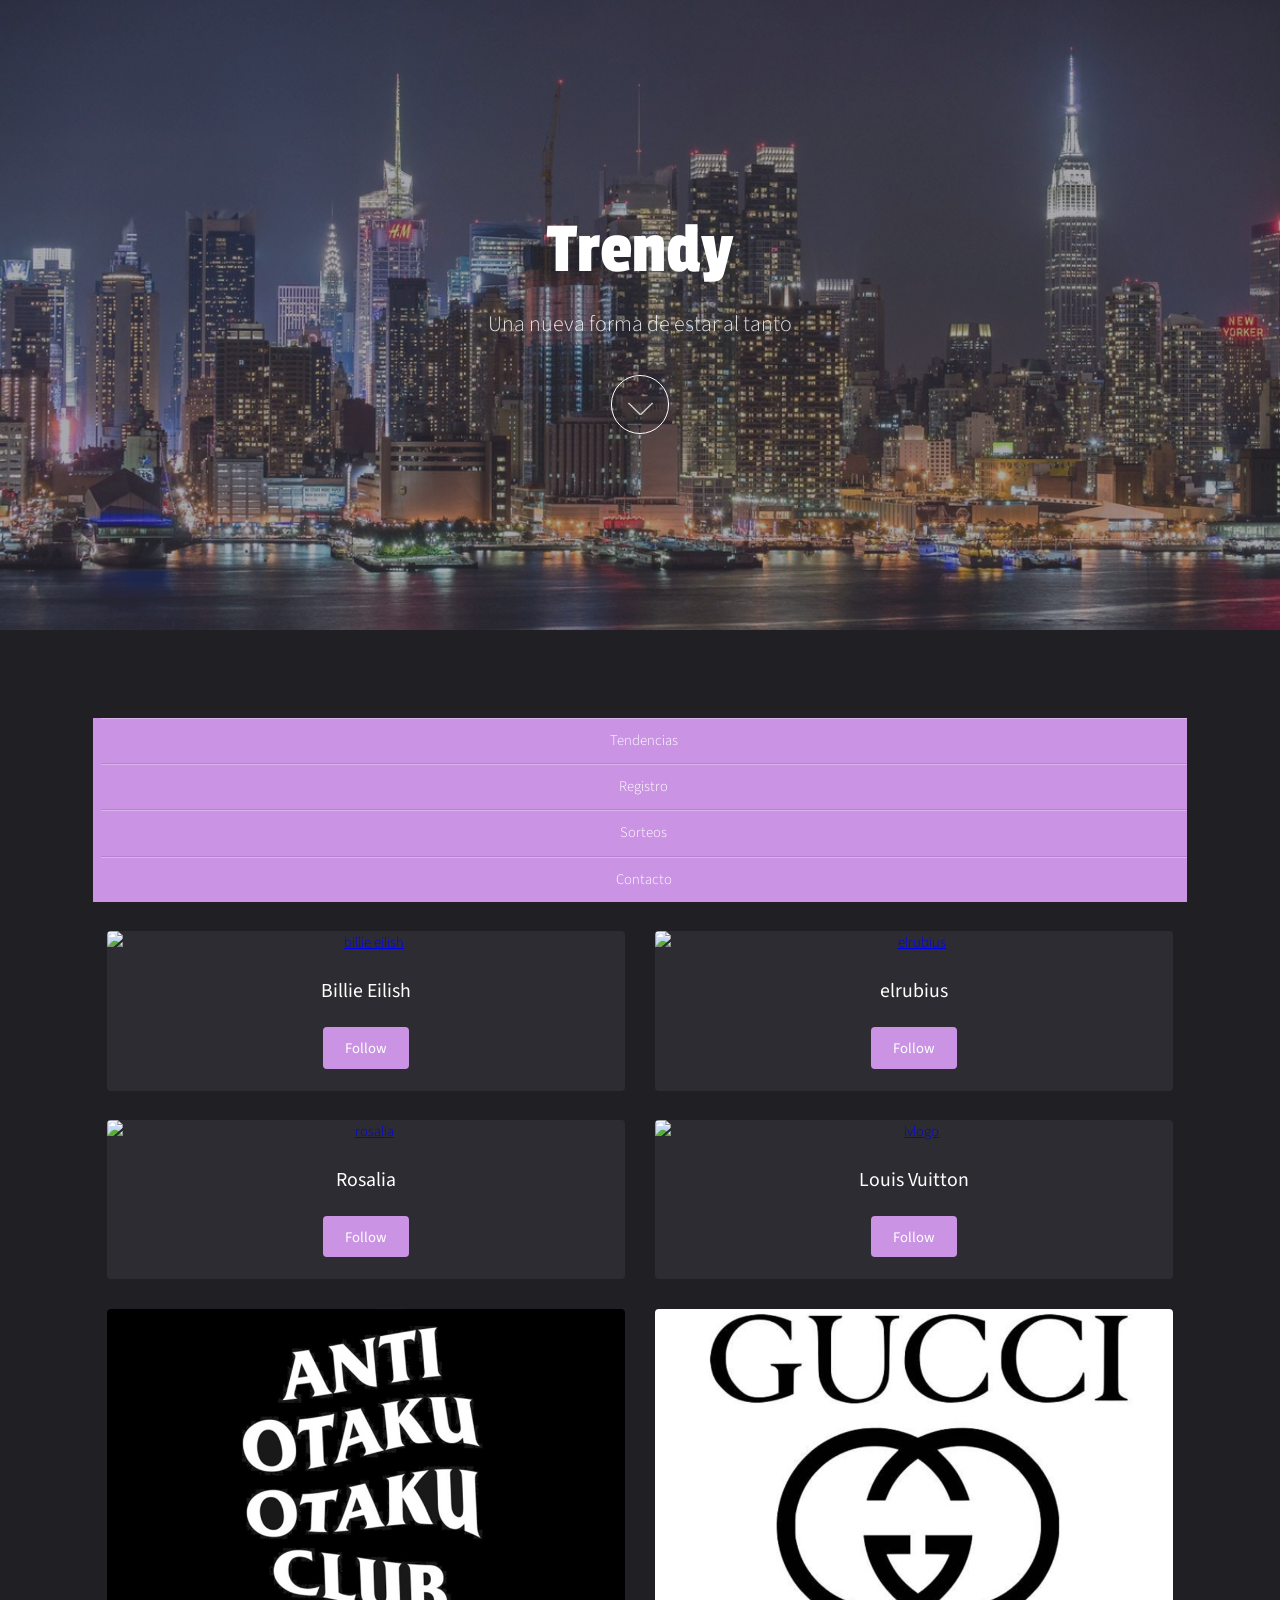
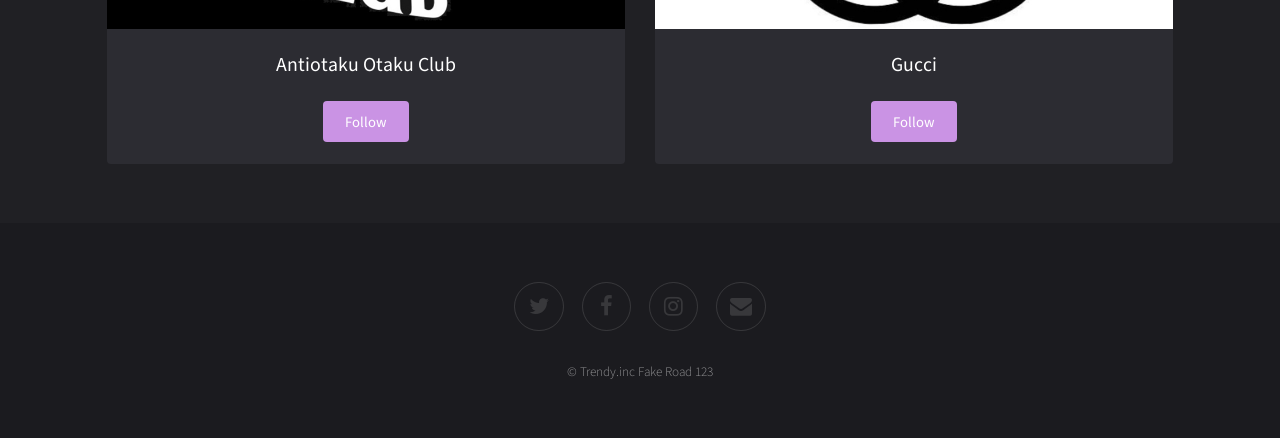
==== commit 1f3d08ca: "Más cerca" ====
--- a/index.html
+++ b/index.html
@@ -1,5 +1,5 @@
 <!DOCTYPE HTML>
-<html>
+<html lang="es">
 
 <head>
 
@@ -17,7 +17,8 @@
 			<!--Contiene etiqueta HEADER -->
 			<header>
 				<h1>Trendy</h1>
-				<p translate="yes">Una nueva forma de estar al tanto</p><!--Para que se difunda el lema de la página-->
+				<p translate="yes">Una nueva forma de estar al tanto</p>
+				<!--Para que se difunda el lema de la página-->
 				<a href="#main" class="more">
 					<!--aunque esta vacio se usa para bajar al "main" y que tenga apariencia y un efecto --></a>
 			</header>
@@ -30,16 +31,15 @@
 		<div class="inner">
 			<!--Contiene etiqueta NAV -->
 			<nav>
-
-					<div class="nav">
-						<ul class="navigation">
-							<a href="index.html">Tendencias</a><a href="registro.html">Registro</a> <a
-								href="sorteo.html">Sorteos</a><a
-								href="nosotros.html">Contacto</a>
-	
-						</ul>
-					</div>
-				</nav>
+				<div class="nav">
+					<ul class="navigation">
+						<li><a href="index.html">Tendencias</a></li>
+						<li><a href="registro.html">Registro</a></li>
+						<li><a href="sorteo.html">Sorteos</a></li>
+						<li><a href="nosotros.html">Contacto</a></li>
+					</ul>
+				</div>
+			</nav>
 
 			<div class="thumbnails">
 
@@ -111,7 +111,7 @@
 		</div>
 	</div>
 
-<!--Contiene etiqueta FOOTER -->
+	<!--Contiene etiqueta FOOTER -->
 	<footer id="footer">
 		<div class="inner">
 
--- a/assets/css/main.css
+++ b/assets/css/main.css
@@ -17,6 +17,10 @@
 	position: sticky;
 	width:220px;
 	height:200px;
+	/*Transformacion 2D con scale*/
+	-ms-transform: scale(1.2,1.2); /* IE 9 */
+    -webkit-transform: scale(1.2,1.2); /* Safari prior 9.0 */
+    transform: scale(1.2,1.2); /* Standard syntax */
 	background-color: lightgray;
 	margin:5px;
 	padding:5px;
@@ -26,6 +30,73 @@
 	position:bottom;
 	background-color:rgb(233, 123, 123);
 	color:white;
+	}
+
+	/*Para Transformaciones*/
+	/*Aqui se realiza una transormacion 2D con rotate al icono de facebook en la pagina "contacto" o nosotros.html*/
+	#rotateFace{
+		-ms-transform: rotate(180deg); /* IE 9 */
+		-webkit-transform: rotate(180deg); /* Safari prior 9.0 */
+		transform: rotate(180deg); /* Standard syntax */
+	}
+	/*Aqui se realiza una transormacion 3D con rotateY y rotateX al icono de twitter en la pagina "contacto" o nosotros.html*/
+	#rotate3d{
+		-webkit-transform: rotateY(150deg); /* Safari prior 9.0 */
+		-webkit-transform: rotateX(150deg); /* Safari prior 9.0 */
+  transform: rotateY(150deg); /* Standard syntax */
+  transform: rotateX(150deg); /* Standard syntax */
+	}
+	/*Animacion 3D flip-box*/
+	.flip-box {
+		background-color: transparent;
+		width: 300px;
+		height: 200px;
+	
+		perspective: 1000px;
+	  }
+	  
+	  .flip-box-inner {
+		position: relative;
+		width: 100%;
+		height: 100%;
+		text-align: left;
+		transition: transform 0.8s;
+		transform-style: preserve-3d;
+	  }
+	  
+	  .flip-box:hover .flip-box-inner {
+		transform: rotateX(180deg);
+	  }
+	  
+	  .flip-box-front, .flip-box-back {
+		position: absolute;
+		width: 100%;
+		height: 100%;
+		backface-visibility: hidden;
+	  }
+	  
+	  .flip-box-front {
+		background-color:#42424f
+		color black;
+	  }
+	  
+	  .flip-box-back {
+		background-color: rgb(95, 16, 85);
+		color: white;
+		transform: rotateX(180deg);
+	  }
+/*Animacion al final de la pagina "nosotros.html"*/
+	  #quinto {
+		background-color: rgb(92, 92, 92);
+		animation: quintaA 5s 4;
+		text-align: center;
+	}
+
+	/*Animacion al final de la pagina "nosotros.html"*/
+	@keyframes quintaA {
+		50% {
+			margin: 20 Fpx;
+		}
 	}
 	/* Reset */
 
@@ -249,18 +320,6 @@
 			.navigation li:last-of-type a {
 			  border-bottom: none;
 			}
-		  
-
-/*	a {
-		-moz-transition: background-color 0.2s ease-in-out, color 0.2s ease-in-out;
-		-webkit-transition: background-color 0.2s ease-in-out, color 0.2s ease-in-out;
-		-ms-transition: background-color 0.2s ease-in-out, color 0.2s ease-in-out;
-		transition: background-color 0.2s ease-in-out, color 0.2s ease-in-out;
-		color: rgba(255, 255, 255, 0.75);
-		text-decoration: none;
-		border-bottom: 1px dotted;
-		outline: 0;
-	}*/
 
 		a:hover {
 			color: #FFF;
@@ -548,19 +607,7 @@
 		padding: 0.75em 1em;
 	}
 
-	/*input[type="checkbox"],
-	input[type="radio"] {
-		-moz-appearance: none;
-		-webkit-appearance: none;
-		-ms-appearance: none;
-		appearance: none;
-		display: block;
-		float: left;
-		margin-right: -2em;
-		opacity: 0;
-		width: 1em;
-		z-index: -1;
-	}*/
+	
 
 		input[type="checkbox"] + label,
 		input[type="radio"] + label {
@@ -1071,115 +1118,7 @@
 		.button:active {
 			background-color: #af05da;
 		}
-/*
-		input[type="submit"].icon,
-		input[type="reset"].icon,
-		input[type="button"].icon,
-		button.icon,
-		.button.icon {
-			padding-left: 1.35em;
-		}
-
-			input[type="submit"].icon:before,
-			input[type="reset"].icon:before,
-			input[type="button"].icon:before,
-			button.icon:before,
-			.button.icon:before {
-				margin-right: 0.5em;
-			}
-
-		input[type="submit"].fit,
-		input[type="reset"].fit,
-		input[type="button"].fit,
-		button.fit,
-		.button.fit {
-			display: block;
-			margin: 0 0 1em 0;
-			width: 100%;
-		}
-
-		input[type="submit"].small,
-		input[type="reset"].small,
-		input[type="button"].small,
-		button.small,
-		.button.small {
-			font-size: 0.8em;
-		}
-
-		input[type="submit"].big,
-		input[type="reset"].big,
-		input[type="button"].big,
-		button.big,
-		.button.big {
-			font-size: 1.35em;
-		}
-
-		
-
-		input[type="submit"].disabled, input[type="submit"]:disabled,
-		input[type="reset"].disabled,
-		input[type="reset"]:disabled,
-		input[type="button"].disabled,
-		input[type="button"]:disabled,
-		button.disabled,
-		button:disabled,
-		.button.disabled,
-		.button:disabled {
-			background-color: rgba(255, 255, 255, 0.75) !important;
-			box-shadow: inset 0 -0.15em 0 0 rgba(0, 0, 0, 0.15);
-			color: #202024 !important;
-			cursor: default;
-			opacity: 0.25;
-		}
-
-		input[type="submit"].style2,
-		input[type="reset"].style2,
-		input[type="button"].style2,
-		button.style2,
-		.button.style2 {
-			background-color: #7f92cf;
-		}
-
-			input[type="submit"].style2:hover,
-			input[type="reset"].style2:hover,
-			input[type="button"].style2:hover,
-			button.style2:hover,
-			.button.style2:hover {
-				background-color: #92a2d6;
-			}
-
-			input[type="submit"].style2:active,
-			input[type="reset"].style2:active,
-			input[type="button"].style2:active,
-			button.style2:active,
-			.button.style2:active {
-				background-color: #6c82c8;
-			}
-
-		input[type="submit"].style3,
-		input[type="reset"].style3,
-		input[type="button"].style3,
-		button.style3,
-		.button.style3 {
-			background-color: #9d7ed0;
-		}
-
-			input[type="submit"].style3:hover,
-			input[type="reset"].style3:hover,
-			input[type="button"].style3:hover,
-			button.style3:hover,
-			.button.style3:hover {
-				background-color: #ab91d7;
-			}
-
-			input[type="submit"].style3:active,
-			input[type="reset"].style3:active,
-			input[type="button"].style3:active,
-			button.style3:active,
-			.button.style3:active {
-				background-color: #8f6bc9;
-			}
-*/
+
 		@media screen and (max-width: 480px) {
 
 			input[type="submit"],
@@ -1192,78 +1131,7 @@
 
 		}
 
-/* Poptrox */
-/*
-	.poptrox-popup {
-		-moz-box-sizing: content-box;
-		-webkit-box-sizing: content-box;
-		-ms-box-sizing: content-box;
-		box-sizing: content-box;
-		background: #000;
-		box-shadow: 0 0.5em 3em 0 rgba(0, 0, 0, 0.25);
-		border-radius: 4px;
-		padding: 2em;
-		overflow: hidden;
-	}
-
-		.poptrox-popup .closer {
-			-moz-transition: opacity 0.2s ease-in-out;
-			-webkit-transition: opacity 0.2s ease-in-out;
-			-ms-transition: opacity 0.2s ease-in-out;
-			transition: opacity 0.2s ease-in-out;
-			text-decoration: none;
-			position: absolute;
-			top: .5em;
-			right: .5em;
-			z-index: 11000;
-			-webkit-tap-highlight-color: rgba(255, 255, 255, 0);
-			white-space: nowrap;
-			text-indent: 2em;
-			overflow: hidden;
-			width: 2em;
-			height: 2em;
-			display: block;
-		}
-
-			.poptrox-popup .closer:before {
-				content: "\f00d";
-				-moz-osx-font-smoothing: grayscale;
-				-webkit-font-smoothing: antialiased;
-				font-family: FontAwesome;
-				font-style: normal;
-				font-weight: normal;
-				text-transform: none !important;
-				display: block;
-				position: relative;
-				text-indent: 0;
-				border-radius: 100%;
-				box-shadow: inset 0 0 0 1px rgba(255, 255, 255, 0.25);
-				color: #ffffff !important;
-				width: 2em;
-				height: 2em;
-				line-height: 2em;
-			}
-
-		.poptrox-popup:hover .closer {
-			opacity: 0.5;
-		}
-
-		.poptrox-popup:hover .closer:hover {
-			opacity: 1.0;
-		}
-
-		@media screen and (max-width: 736px) {
-
-			.poptrox-popup {
-				padding: 0;
-			}
-
-				.poptrox-popup .closer {
-					display: none !important;
-				}
-
-		}
-*/
+
 /* Banner */
 
 	#banner {
@@ -1477,6 +1345,8 @@
 
 /* Footer */
 
+
+
 	#footer {
 		padding: 4em 0 2em 0;
 		background-color: #1b1b1f;
@@ -1518,4 +1388,48 @@
 				padding: 3em 0 1em 0;
 			}
 
+		}
+		/*Footer con gradiente*/
+		#footerGrad {
+			padding: 4em 0 2em 0;
+			background-color: #1b1b1f;
+			background-image: linear-gradient(rgb(139, 134, 134), rgb(10, 10, 10)); /* Standard syntax (must be last) */
+			text-align: center;
+			
+		}
+		#footerGrad .inner {
+			width: 50%;
+			margin: 0 auto;
+		}
+
+			@media screen and (max-width: 980px) {
+
+				#footerGrad .inner {
+					width: 75%;
+				}
+
+			}
+
+			@media screen and (max-width: 480px) {
+
+				#footerGrad .inner {
+					width: 90%;
+				}
+
+			}
+
+		#footerGrad .copyright {
+			color: rgba(255, 255, 255, 0.5);
+			font-size: 0.9em;
+			margin: 0 0 2em 0;
+			padding: 0;
+			text-align: center;
+		}
+
+		@media screen and (max-width: 736px) {
+
+			#footerGrad {
+				padding: 3em 0 1em 0;
+			}
+
 		}
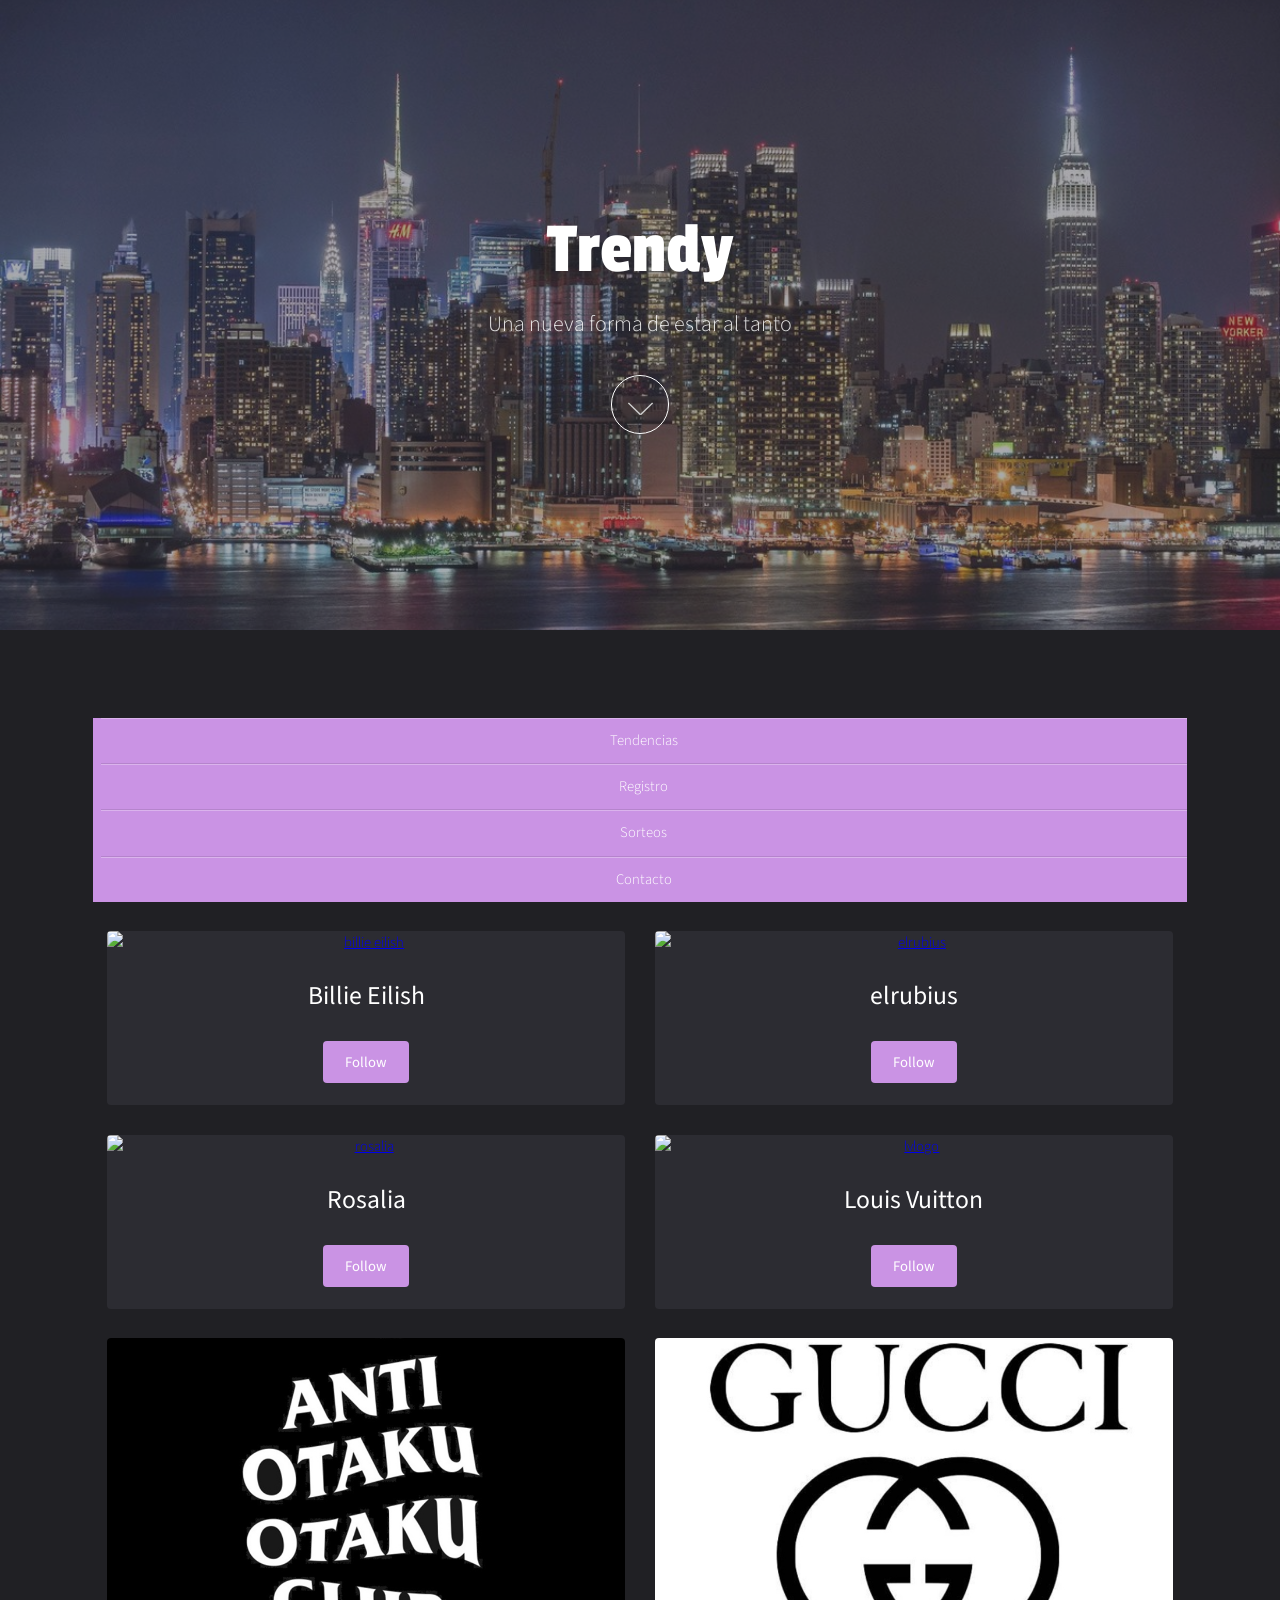
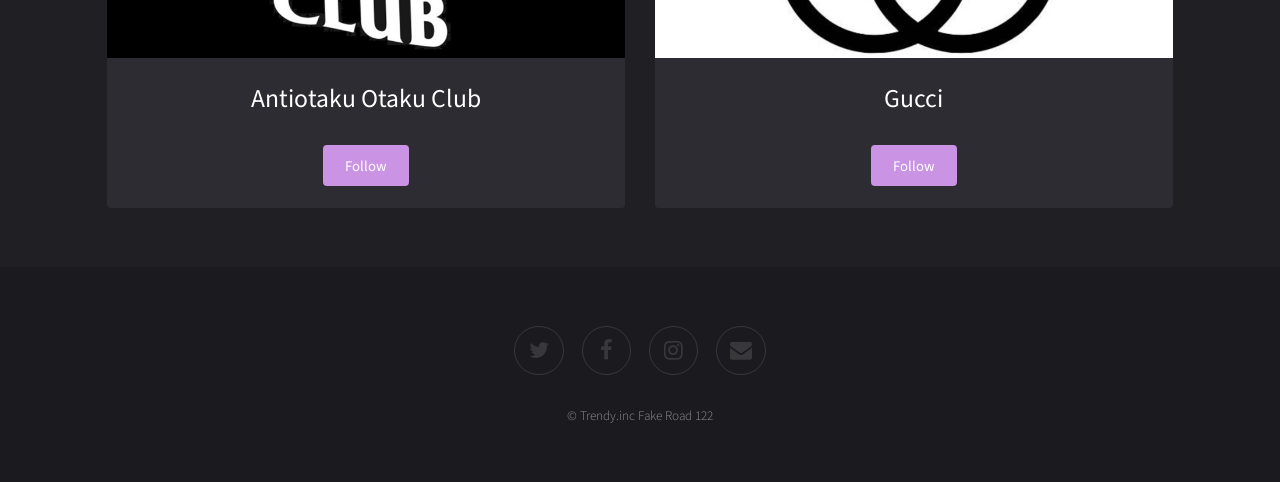
==== commit 5637dfd9: "Validador WAI ok" ====
--- a/index.html
+++ b/index.html
@@ -47,9 +47,9 @@
 					<a href="https://www.billieeilish.com/" class="image fit" target="_blank"><img
 							src="images/pic01.jpg" alt="billie eilish" /></a>
 					<div class="inner">
-						<h3>Billie Eilish</h3>
+						<h2>Billie Eilish</h2>
 
-						<a href="https://www.youtube.com/channel/UCiGm_E4ZwYSHV3bcW1pnSeQ" class="button fit"
+						<a href="https://www.youtube.com/channel/UCiGm_E4ZwYSHV2bcW1pnSeQ" class="button fit"
 							target="_blank">Follow</a>
 					</div>
 				</div>
@@ -58,7 +58,7 @@
 					<a href="https://twitter.com/Rubiu5?ref_src=twsrc%5Egoogle%7Ctwcamp%5Eserp%7Ctwgr%5Eauthor"
 						class="image fit" target="_blank"><img src="images/pic02.jpg" alt="elrubius" /></a>
 					<div class="inner">
-						<h3>elrubius</h3>
+						<h2>elrubius</h2>
 
 						<a href="https://www.youtube.com/channel/UCXazgXDIYyWH-yXLAkcrFxw" class="button fit"
 							target="_blank">Follow</a>
@@ -67,9 +67,9 @@
 
 				<div class="box">
 					<a href="https://www.instagram.com/rosalia.vt/?hl=es" class="image fit" target="_blank"><img
-							src="images/pic03.jpg" alt="rosalia" /></a>
+							src="images/pic02.jpg" alt="rosalia" /></a>
 					<div class="inner">
-						<h3>Rosalia</h3>
+						<h2>Rosalia</h2>
 						<a href="https://www.youtube.com/channel/UCQt9awGIFZeldFsATZNeJag" class="button fit"
 							target="_blank">Follow</a>
 					</div>
@@ -79,7 +79,7 @@
 					<a href="https://es.wikipedia.org/wiki/Louis_Vuitton" class="image fit" target="_blank"><img
 							src="images/pic04.jpg" alt="lvlogo" /></a>
 					<div class="inner">
-						<h3>Louis Vuitton</h3>
+						<h2>Louis Vuitton</h2>
 
 						<a href="https://es.louisvuitton.com/esp-es/homepage" class="button fit"
 							target="_blank">Follow</a>
@@ -90,7 +90,7 @@
 					<a href="https://otakusclub.com/password" class="image fit" target="_blank"><img
 							src="images/pic05.jpg" alt="antiotaku" /></a>
 					<div class="inner">
-						<h3>Antiotaku Otaku Club</h3>
+						<h2>Antiotaku Otaku Club</h2>
 						<a href="https://www.kaomoji.co/product/anti-otaku-otaku-club-t-shirt/" class="button fit"
 							target="_blank">Follow</a>
 					</div>
@@ -100,7 +100,7 @@
 					<a href="https://es.wikipedia.org/wiki/Gucci" class="image fit" target="_blank"><img
 							src="images/pic06.jpg" alt="guccilogo" /></a>
 					<div class="inner">
-						<h3>Gucci</h3>
+						<h2>Gucci</h2>
 						<a href="https://www.gucci.com/es/es/?gclid=Cj0KCQiA2vjuBRCqARIsAJL5a-Kw-z1TWXY1ZcfdaDc8xTrFLhcYqsFo5GAX0_oIsESgEmjxrvqhk44aAo6rEALw_wcB&gclsrc=aw.ds"
 							class="button fit" target="_blank">Follow</a>
 					</div>
@@ -127,7 +127,7 @@
 							class="label">Email</span></a>
 				</li>
 			</ul>
-			<p class="copyright">&copy; Trendy.inc Fake Road 123</p>
+			<p class="copyright">&copy; Trendy.inc Fake Road 122</p>
 		</div>
 	</footer>
 
--- a/assets/css/main.css
+++ b/assets/css/main.css
@@ -6,7 +6,7 @@
 /* Para etiquetas semanticas*/
 aside { 
 	background-color: rgb(156, 156, 154);
-float: right; 
+float: right;
 width: 300px; 
 margin: 5px; 
 padding: 5px; 
@@ -27,7 +27,7 @@
 	border:1px solid rgb(206, 98, 98);
 	}
 	figcaption {
-	position:bottom;
+	position: relative;
 	background-color:rgb(233, 123, 123);
 	color:white;
 	}
@@ -77,7 +77,6 @@
 	  
 	  .flip-box-front {
 		background-color:#42424f
-		color black;
 	  }
 	  
 	  .flip-box-back {
@@ -95,7 +94,7 @@
 	/*Animacion al final de la pagina "nosotros.html"*/
 	@keyframes quintaA {
 		50% {
-			margin: 20 Fpx;
+			margin: 20px;
 		}
 	}
 	/* Reset */
@@ -169,13 +168,15 @@
 	  #selectLetra{color: #ffffff;
 
 	  }
+	  /*Si usasemos esto se veria mejor la opcion del select en la pagina registro, pero entonces daria error en el validador
+	  porque no se le puede dar id a una opcion de un select.
 	  #twitterNegro{
 		  background-color: #42424f;
 		  
 	}
 	  #facebookNegro{ background-color: #42424f;}
 	  #instaNegro{ background-color: #42424f;}
-
+*/
 
 /* Box Model */
 
